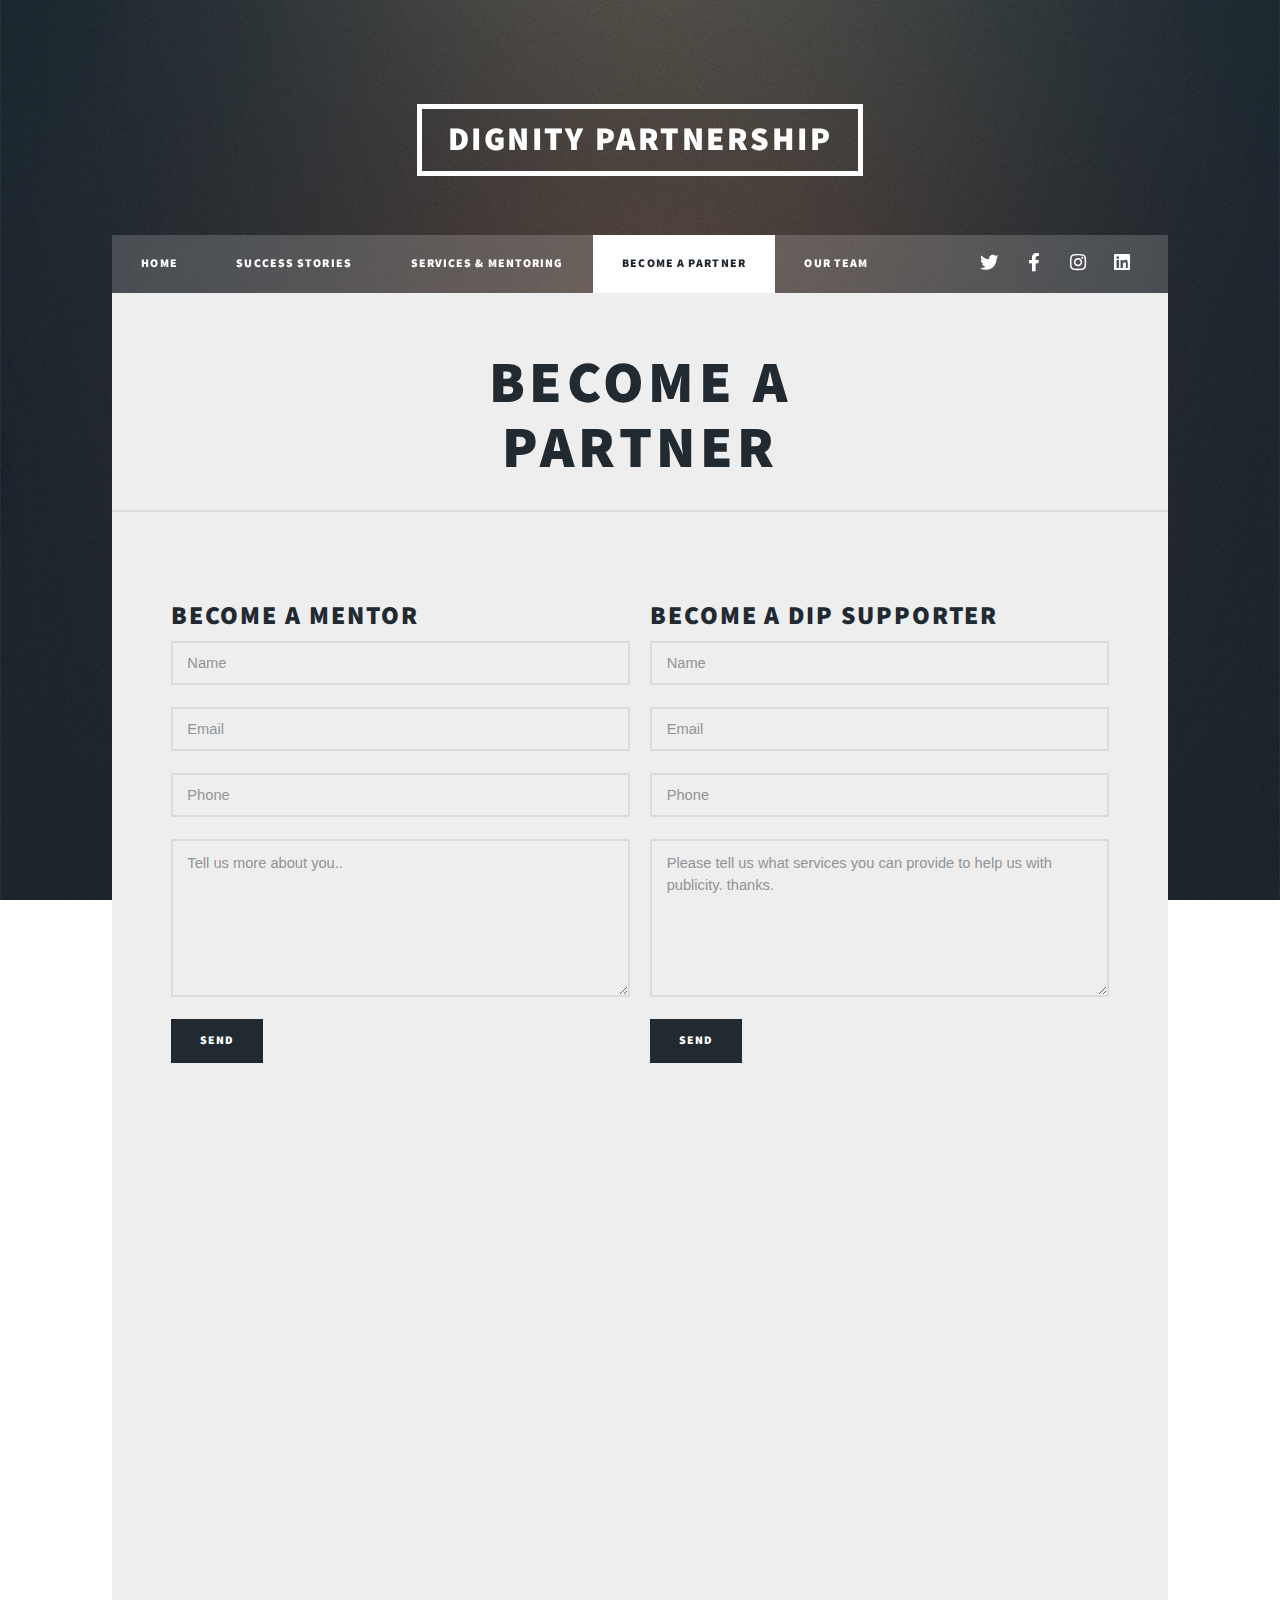
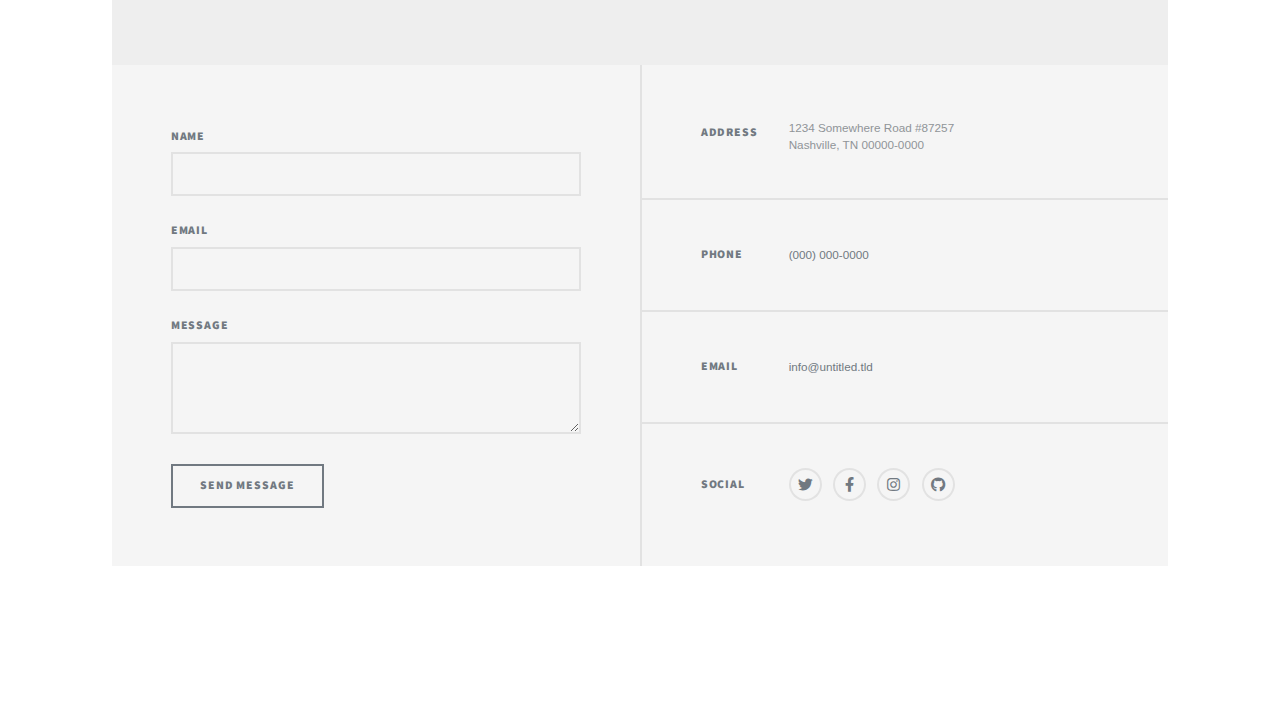
==== become_a_partner.html @ 6bd65fdd "deploying Dignity Partnership Website Demo" ====
<!DOCTYPE HTML>
<!--
	Massively by HTML5 UP
	html5up.net | @ajlkn
	Free for personal and commercial use under the CCA 3.0 license (html5up.net/license)
-->
<html>
	<head>
		<title>Become A Partner - Dignity Partnership</title>
		<meta charset="utf-8" />
		<meta name="viewport" content="width=device-width, initial-scale=1, user-scalable=no" />
		<link rel="stylesheet" href="assets/css/main.css" />
		<link rel="stylesheet" href="assets/css/aos.css" />
		<link rel="stylesheet" href="assets/css/magnific-popup.css" />
		<link rel="stylesheet" href="assets/css/bootstrap/bootstrap-grid.css" />
		<link rel="stylesheet" href="assets/css/bootstrap/bootstrap-reboot.css" />
		<noscript><link rel="stylesheet" href="assets/css/noscript.css" /></noscript>
	</head>
	<body class="is-preload">

		<!-- Wrapper -->
			<div id="wrapper">

				<!-- Header -->
					<header id="header">
						<a href="index.html" class="logo">Dignity Partnership</a>
					</header>

				<!-- Nav -->
				<nav id="nav">
					<ul class="links">
						<li><a href="index.html">Home</a></li>
						<li><a href="success_stories.html">Success Stories</a></li>
						<li><a href="services_mentoring.html">Services & Mentoring</a></li>
						<li class="active"><a href="become_a_partner.html">Become a Partner</a></li>
						<li><a href="our_team.html">Our Team</a></li>
					</ul>
					<ul class="icons">
						<li><a href="https://twitter.com/dignitypartner1/" target="_blank" class="icon brands fa-twitter"><span class="label">Twitter</span></a></li>
						<li><a href="https://www.facebook.com/dignitypartnership/" target="_blank" class="icon brands fa-facebook-f"><span class="label">Facebook</span></a></li>
						<li><a href="#" target="_blank" class="icon brands fa-instagram"><span class="label">Instagram</span></a></li>
						<li><a href="https://www.linkedin.com/company/28799778/admin/" target="_blank" class="icon brands fa-linkedin"><span class="label">LinkedIn</span></a></li>
					</ul>
				</nav>

				<!-- Main -->
					<div id="main">

						<header class="major">
							<h1>Become A<br />
							Partner</h1>
						</header>

						<!-- Post -->
							<section class="post">
								<div class="row aos-init aos-animate" data-aos="fade-up" data-aos-easing="ease" data-aos-delay="800">
									<div data-aos="fade-left" class="col-md-12 col-lg-6">
									<h2>Become a Mentor</h2>
										<form method="post" action="#">
											<div class="row gtr-uniform">
												<div class="col-12">
													<input type="text" name="demo-name" id="demo-name" value="" placeholder="Name" />
												</div>
												<div class="col-12">
													<input type="email" name="demo-email" id="demo-email" value="" placeholder="Email" />
												</div>

												<div class="col-12">
													<input type="text" name="demo-phone" id="demo-phone" value="" placeholder="Phone" />
												</div>
												
												<!-- Break -->
												<div class="col-12">
													<textarea name="demo-message" id="demo-message" placeholder="Tell us more about you.." rows="6"></textarea>
												</div>
												<!-- Break -->
												<div class="col-12">
													<input type="submit" value="Send" class="primary" />
												</div>
											</div>
										</form>
									</div>
									
									<div  data-aos="fade-right"class="col-md-12 col-lg-6">
									<h2>Become a DiP Supporter</h2>
										<form method="post" action="#">
											<div class="row gtr-uniform">
												<div class="col-12">
													<input type="text" name="demo-name" id="demo-name" value="" placeholder="Name" />
												</div>
												<div class="col-12">
													<input type="email" name="demo-email" id="demo-email" value="" placeholder="Email" />
												</div>

												<div class="col-12">
													<input type="text" name="demo-phone" id="demo-phone" value="" placeholder="Phone" />
												</div>
												
												<!-- Break -->
												<div class="col-12">
													<textarea name="demo-message" id="demo-message" placeholder="Please tell us what services you can provide to help us with publicity. thanks." rows="6"></textarea>
												</div>
												<!-- Break -->
												<div class="col-12">
													<input type="submit" value="Send" class="primary" />
												</div>
											</div>
										</form>
									</div>

								</div>
								<br />
							<div data-aos="fade-up">
									<h2>Become a Dip Promoter</h2>
									<div class="col-md-12 col-lg-6">
										<form method="post" action="#">
											<div class="row gtr-uniform">
												<div class="col-12">
													<input type="text" name="demo-name" id="demo-name" value="" placeholder="Name" />
												</div>
												<div class="col-12">
													<input type="email" name="demo-email" id="demo-email" value="" placeholder="Email" />
												</div>

												<div class="col-12">
													<input type="text" name="demo-phone" id="demo-phone" value="" placeholder="Phone" />
												</div>
												
												<!-- Break -->
												<div class="col-12">
													<textarea name="demo-message" id="demo-message" placeholder="How can you help us organise workshops in your location?" rows="6"></textarea>
												</div>
												<!-- Break -->
												<div class="col-12">
													<input type="submit" value="Send" class="primary" />
												</div>
											</div>
										</form>
									</div>
							</div>

							</section>

					</div>

				<!-- Footer -->
					<footer id="footer">
						<section>
							<form method="post" action="#">
								<div class="fields">
									<div class="field">
										<label for="name">Name</label>
										<input type="text" name="name" id="name" />
									</div>
									<div class="field">
										<label for="email">Email</label>
										<input type="text" name="email" id="email" />
									</div>
									<div class="field">
										<label for="message">Message</label>
										<textarea name="message" id="message" rows="3"></textarea>
									</div>
								</div>
								<ul class="actions">
									<li><input type="submit" value="Send Message" /></li>
								</ul>
							</form>
						</section>
						<section class="split contact">
							<section class="alt">
								<h3>Address</h3>
								<p>1234 Somewhere Road #87257<br />
								Nashville, TN 00000-0000</p>
							</section>
							<section>
								<h3>Phone</h3>
								<p><a href="#">(000) 000-0000</a></p>
							</section>
							<section>
								<h3>Email</h3>
								<p><a href="#">info@untitled.tld</a></p>
							</section>
							<section>
								<h3>Social</h3>
								<ul class="icons alt">
									<li><a href="#" class="icon brands alt fa-twitter"><span class="label">Twitter</span></a></li>
									<li><a href="#" class="icon brands alt fa-facebook-f"><span class="label">Facebook</span></a></li>
									<li><a href="#" class="icon brands alt fa-instagram"><span class="label">Instagram</span></a></li>
									<li><a href="#" class="icon brands alt fa-github"><span class="label">GitHub</span></a></li>
								</ul>
							</section>
						</section>
					</footer>

				<!-- Copyright -->
					<div id="copyright">
						<ul><li>&copy; Untitled</li><li>Design: <a href="https://html5up.net">HTML5 UP</a></li></ul>
					</div>

			</div>

		<!-- Scripts -->
			<script src="assets/js/aos.js"></script>
			<script src="assets/js/jquery.min.js"></script>
			<script src="assets/js/jquery.scrollex.min.js"></script>
			<script src="assets/js/jquery.scrolly.min.js"></script>
			<script src="assets/js/bootstrap.min.js"></script>
			<script src="assets/js/browser.min.js"></script>
			<script src="assets/js/breakpoints.min.js"></script>
			<script src="assets/js/jquery.magnific-popup.min.js"></script>
			<script src="assets/js/util.js"></script>
			<script src="assets/js/main.js"></script>

	</body>
</html>
---- assets/css/main.css ----
@import url(fontawesome-all.min.css);
@import url("https://fonts.googleapis.com/css?family=Merriweather:300,700,300italic,700italic|Source+Sans+Pro:900");

/*
	Massively by HTML5 UP
	html5up.net | @ajlkn
	Free for personal and commercial use under the CCA 3.0 license (html5up.net/license)
*/

html, body, div, span, applet, object,
iframe, h1, h2, h3, h4, h5, h6, p, blockquote,
pre, a, abbr, acronym, address, big, cite,
code, del, dfn, em, img, ins, kbd, q, s, samp,
small, strike, strong, sub, sup, tt, var, b,
u, i, center, dl, dt, dd, ol, ul, li, fieldset,
form, label, legend, table, caption, tbody,
tfoot, thead, tr, th, td, article, aside,
canvas, details, embed, figure, figcaption,
footer, header, hgroup, menu, nav, output, ruby,
section, summary, time, mark, audio, video {
	margin: 0;
	padding: 0;
	border: 0;
	font-size: 100%;
	font: inherit;
	vertical-align: baseline;}

article, aside, details, figcaption, figure,
footer, header, hgroup, menu, nav, section {
	display: block;}

body {
	line-height: 1;
}

ol, ul {
	list-style: none;
}

blockquote, q {
	quotes: none;
}

	blockquote:before, blockquote:after, q:before, q:after {
		content: '';
		content: none;
	}

table {
	border-collapse: collapse;
	border-spacing: 0;
}

body {
	-webkit-text-size-adjust: none;
}

mark {
	background-color: transparent;
	color: inherit;
}

input::-moz-focus-inner {
	border: 0;
	padding: 0;
}

input, select, textarea {
	-moz-appearance: none;
	-webkit-appearance: none;
	-ms-appearance: none;
	appearance: none;
}

/* Basic */

	@-ms-viewport {
		width: device-width;
	}

	body {
		-ms-overflow-style: scrollbar;
	}

	@media screen and (max-width: 480px) {

		html, body {
			min-width: 320px;
		}

	}

	html {
		box-sizing: border-box;
	}

	*, *:before, *:after {
		box-sizing: inherit;
	}

	body {
		background-color: #1e252d;
	}

		body.is-preload *, body.is-preload *:before, body.is-preload *:after {
			-moz-animation: none !important;
			-webkit-animation: none !important;
			-ms-animation: none !important;
			animation: none !important;
			-moz-transition: none !important;
			-webkit-transition: none !important;
			-ms-transition: none !important;
			transition: none !important;
		}

	/* Custom */

	.rounded_border {
		width: fit-content;
		height: fit-content;
		display: inline-block;
  		border-radius: 200px;
		box-shadow: -2px -2px 0px #f7f4f4, 0px 5px 5px #e2dbdb;
		margin-left: 0.2em;
		margin-bottom: 0.3em;
	}
	a.fab.fa-facebook-f {
		padding: 0.4em 0.6em;
	}

	a.fab.fa-twitter {
		padding: 0.6em 0.6em;
	}

	a.fab.fa-linkedin, a.fas.fa-angle-double-right {
		font-size: 5.4rem;
		padding: 0.5em 0.6em;
	}

	a.fab:hover, a.fas:hover{
		box-shadow: 0px 0px 5px #18bfef;
	}

	.custom_icons{
		width: 100%;
		display: -moz-flex;
		display: -webkit-flex;
		display: -ms-flex;
		display: flex;
		-moz-flex-wrap: wrap;
		-webkit-flex-wrap: wrap;
		-ms-flex-wrap: wrap;
		flex-wrap: wrap;
		-moz-flex-justify-content: space-between;
		-webkit-flex-justify-content: space-between;
		-ms-flex-justify-content: space-between;
		justify-content: space-between;
	}

	.more-stories {
		display: -moz-flex !important;
		display: -webkit-flex !important;
		display: -ms-flex !important;
		display: flex !important;
		-moz-flex-direction: column !important;
		-webkit-flex-direction: column !important;
		-ms-flex-direction: column !important;
		flex-direction: column !important;
		-moz-flex-justify-content: center !important;
		-webkit-flex-justify-content: center !important;
		-ms-flex-justify-content: center !important;
		justify-content: center !important;
	}

	.tooltip {
		position: relative;
		display: inline-block;
	}
	
	.tooltip .tooltiptext {
		visibility: hidden;
		width: fit-content;
		background-color: #18bfef;
		color: #fff;
		text-align: center;
		padding: 10px;
		position: absolute;
		z-index: 1;
		top: 100%;
		left: 30%;
	}
	
	.tooltip .tooltiptext::after {
		content: "";
		position: absolute;
		bottom: 100%;
		left: 50%;
		margin-left: -5px;
	}
	
	.tooltip:hover .tooltiptext {
		visibility: visible;
	}

	@media screen and (max-width: 780px) {


		.more-stories{
			margin-bottom: 4em;
		}

	}

	.debugBorder_red{
		border: solid 1px red !important;
	}

	.debugBorder_blue{
		border: solid 1px blue !important;
	}

/* Type */

	html {
		font-size: 16pt;
	}

		@media screen and (max-width: 1680px) {

			html {
				font-size: 12pt;
			}

		}

		@media screen and (max-width: 1280px) {

			html {
				font-size: 11pt;
			}

		}

		@media screen and (max-width: 360px) {

			html {
				font-size: 10pt;
			}

		}

	body {
		color: #212931;
	}

	body, input, select, textarea {
		font-family: "Merriweather", Georgia, serif;
		font-weight: 300;
		font-size: 1rem;
		line-height: 2.375;
	}

	a {
		-moz-transition: color 0.2s ease-in-out, background-color 0.2s ease-in-out, border-color 0.2s ease-in-out, box-shadow 0.2s ease-in-out;
		-webkit-transition: color 0.2s ease-in-out, background-color 0.2s ease-in-out, border-color 0.2s ease-in-out, box-shadow 0.2s ease-in-out;
		-ms-transition: color 0.2s ease-in-out, background-color 0.2s ease-in-out, border-color 0.2s ease-in-out, box-shadow 0.2s ease-in-out;
		transition: color 0.2s ease-in-out, background-color 0.2s ease-in-out, border-color 0.2s ease-in-out, box-shadow 0.2s ease-in-out;
		text-decoration: none;
	}

		a:hover {
			border-bottom-color: transparent;
		}

	strong, b {
		font-weight: 600;
	}

	em, i {
		font-style: italic;
	}

	p {
		text-align: justify;
		margin: 0 0 2rem 0;
	}

	h1, h2, h3, h4, h5, h6 {
		font-family: "Source Sans Pro", Helvetica, sans-serif;
		font-weight: 900;
		line-height: 1.5;
		letter-spacing: 0.075em;
		text-transform: uppercase;
		margin: 0 0 1rem 0;
	}

		h1 a, h2 a, h3 a, h4 a, h5 a, h6 a {
			border-bottom: 0;
			color: inherit;
			text-decoration: none;
		}

	h1 {
		font-size: 4rem;
		line-height: 1.1;
		margin: 0 0 2rem 0;
	}

	h2 {
		font-size: 1.75rem;
		line-height: 1.3;
		margin: 0 0 1.5rem 0;
	}

	h3 {
		font-size: 1.25rem;
		margin: 0 0 1.5rem 0;
	}

	h4 {
		font-size: 1rem;
	}

	h5 {
		font-size: 0.9rem;
	}

	h6 {
		font-size: 0.8rem;
	}

	sub {
		font-size: 0.8rem;
		position: relative;
		top: 0.5rem;
	}

	sup {
		font-size: 0.8rem;
		position: relative;
		top: -0.5rem;
	}

	blockquote {
		border-left: solid 4px;
		font-style: italic;
		margin: 0 0 2rem 0;
		padding: 0.5rem 0 0.5rem 2rem;
	}

	code {
		border: solid 2px;
		font-family: "Courier New", monospace;
		font-size: 0.9rem;
		margin: 0 0.25rem;
		padding: 0.25rem 0.65rem;
	}

	pre {
		-webkit-overflow-scrolling: touch;
		font-family: "Courier New", monospace;
		font-size: 0.9rem;
		margin: 0 0 2rem 0;
	}

		pre code {
			display: block;
			line-height: 1.75;
			padding: 1rem 1.5rem;
			overflow-x: auto;
		}

	hr {
		border: 0;
		border-bottom: solid 2px;
		margin: 3rem 0;
	}

		hr.major {
			margin: 5rem 0;
		}

	.align-left {
		text-align: left;
	}

	.align-center {
		text-align: center;
	}

	.align-right {
		text-align: right;
	}

	input, select, textarea {
		color: #212931;
	}

	a {
		color: #212931;
		border-bottom-color: rgba(33, 41, 49, 0.5);
	}

		a:hover {
			border-bottom-color: transparent;
			color: #18bfef !important;
		}

	strong, b {
		color: #212931;
	}

	h1, h2, h3, h4, h5, h6 {
		color: #212931;
	}

	blockquote {
		border-left-color: #dddada;
	}

	code {
		background: rgba(220, 220, 220, 0.25);
		border-color: #dddada;
	}

	hr {
		border-bottom-color: #dddada;
	}

/* Row */

	.row {
		display: flex;
		flex-wrap: wrap;
		box-sizing: border-box;
		align-items: stretch;
	}

		.row > * {
			box-sizing: border-box;
		}

		.row.gtr-uniform > * > :last-child {
			margin-bottom: 0;
		}

		.row.aln-left {
			justify-content: flex-start;
		}

		.row.aln-center {
			justify-content: center;
		}

		.row.aln-right {
			justify-content: flex-end;
		}

		.row.aln-top {
			align-items: flex-start;
		}

		.row.aln-middle {
			align-items: center;
		}

		.row.aln-bottom {
			align-items: flex-end;
		}

		.row > .imp {
			order: -1;
		}

		.row > .col-1 {
			width: 8.33333%;
		}

		.row > .off-1 {
			margin-left: 8.33333%;
		}

		.row > .col-2 {
			width: 16.66667%;
		}

		.row > .off-2 {
			margin-left: 16.66667%;
		}

		.row > .col-3 {
			width: 25%;
		}

		.row > .off-3 {
			margin-left: 25%;
		}

		.row > .col-4 {
			width: 33.33333%;
		}

		.row > .off-4 {
			margin-left: 33.33333%;
		}

		.row > .col-5 {
			width: 41.66667%;
		}

		.row > .off-5 {
			margin-left: 41.66667%;
		}

		.row > .col-6 {
			width: 50%;
		}

		.row > .off-6 {
			margin-left: 50%;
		}

		.row > .col-7 {
			width: 58.33333%;
		}

		.row > .off-7 {
			margin-left: 58.33333%;
		}

		.row > .col-8 {
			width: 66.66667%;
		}

		.row > .off-8 {
			margin-left: 66.66667%;
		}

		.row > .col-9 {
			width: 75%;
		}

		.row > .off-9 {
			margin-left: 75%;
		}

		.row > .col-10 {
			width: 83.33333%;
		}

		.row > .off-10 {
			margin-left: 83.33333%;
		}

		.row > .col-11 {
			width: 91.66667%;
		}

		.row > .off-11 {
			margin-left: 91.66667%;
		}

		.row > .col-12 {
			width: 100%;
		}

		.row > .off-12 {
			margin-left: 100%;
		}

		.row.gtr-0 {
			margin-top: 0;
			margin-left: 0rem;
		}

			.row.gtr-0 > * {
				padding: 0 0 0 0rem;
			}

			.row.gtr-0.gtr-uniform {
				margin-top: 0rem;
			}

				.row.gtr-0.gtr-uniform > * {
					padding-top: 0rem;
				}

		.row.gtr-25 {
			margin-top: 0;
			margin-left: -0.375rem;
		}

			.row.gtr-25 > * {
				padding: 0 0 0 0.375rem;
			}

			.row.gtr-25.gtr-uniform {
				margin-top: -0.375rem;
			}

				.row.gtr-25.gtr-uniform > * {
					padding-top: 0.375rem;
				}

		.row.gtr-50 {
			margin-top: 0;
			margin-left: -0.75rem;
		}

			.row.gtr-50 > * {
				padding: 0 0 0 0.75rem;
			}

			.row.gtr-50.gtr-uniform {
				margin-top: -0.75rem;
			}

				.row.gtr-50.gtr-uniform > * {
					padding-top: 0.75rem;
				}

		.row {
			margin-top: 0;
			margin-left: -1.5rem;
		}

			.row > * {
				padding: 0 0 0 1.5rem;
			}

			.row.gtr-uniform {
				margin-top: -1.5rem;
			}

				.row.gtr-uniform > * {
					padding-top: 1.5rem;
				}

		.row.gtr-150 {
			margin-top: 0;
			margin-left: -2.25rem;
		}

			.row.gtr-150 > * {
				padding: 0 0 0 2.25rem;
			}

			.row.gtr-150.gtr-uniform {
				margin-top: -2.25rem;
			}

				.row.gtr-150.gtr-uniform > * {
					padding-top: 2.25rem;
				}

		.row.gtr-200 {
			margin-top: 0;
			margin-left: -3rem;
		}

			.row.gtr-200 > * {
				padding: 0 0 0 3rem;
			}

			.row.gtr-200.gtr-uniform {
				margin-top: -3rem;
			}

				.row.gtr-200.gtr-uniform > * {
					padding-top: 3rem;
				}

		@media screen and (max-width: 1680px) {

			.row {
				display: flex;
				flex-wrap: wrap;
				box-sizing: border-box;
				align-items: stretch;
			}

				.row > * {
					box-sizing: border-box;
				}

				.row.gtr-uniform > * > :last-child {
					margin-bottom: 0;
				}

				.row.aln-left {
					justify-content: flex-start;
				}

				.row.aln-center {
					justify-content: center;
				}

				.row.aln-right {
					justify-content: flex-end;
				}

				.row.aln-top {
					align-items: flex-start;
				}

				.row.aln-middle {
					align-items: center;
				}

				.row.aln-bottom {
					align-items: flex-end;
				}

				.row > .imp-xlarge {
					order: -1;
				}

				.row > .col-1-xlarge {
					width: 8.33333%;
				}

				.row > .off-1-xlarge {
					margin-left: 8.33333%;
				}

				.row > .col-2-xlarge {
					width: 16.66667%;
				}

				.row > .off-2-xlarge {
					margin-left: 16.66667%;
				}

				.row > .col-3-xlarge {
					width: 25%;
				}

				.row > .off-3-xlarge {
					margin-left: 25%;
				}

				.row > .col-4-xlarge {
					width: 33.33333%;
				}

				.row > .off-4-xlarge {
					margin-left: 33.33333%;
				}

				.row > .col-5-xlarge {
					width: 41.66667%;
				}

				.row > .off-5-xlarge {
					margin-left: 41.66667%;
				}

				.row > .col-6-xlarge {
					width: 50%;
				}

				.row > .off-6-xlarge {
					margin-left: 50%;
				}

				.row > .col-7-xlarge {
					width: 58.33333%;
				}

				.row > .off-7-xlarge {
					margin-left: 58.33333%;
				}

				.row > .col-8-xlarge {
					width: 66.66667%;
				}

				.row > .off-8-xlarge {
					margin-left: 66.66667%;
				}

				.row > .col-9-xlarge {
					width: 75%;
				}

				.row > .off-9-xlarge {
					margin-left: 75%;
				}

				.row > .col-10-xlarge {
					width: 83.33333%;
				}

				.row > .off-10-xlarge {
					margin-left: 83.33333%;
				}

				.row > .col-11-xlarge {
					width: 91.66667%;
				}

				.row > .off-11-xlarge {
					margin-left: 91.66667%;
				}

				.row > .col-12-xlarge {
					width: 100%;
				}

				.row > .off-12-xlarge {
					margin-left: 100%;
				}

				.row.gtr-0 {
					margin-top: 0;
					margin-left: 0rem;
				}

					.row.gtr-0 > * {
						padding: 0 0 0 0rem;
					}

					.row.gtr-0.gtr-uniform {
						margin-top: 0rem;
					}

						.row.gtr-0.gtr-uniform > * {
							padding-top: 0rem;
						}

				.row.gtr-25 {
					margin-top: 0;
					margin-left: -0.375rem;
				}

					.row.gtr-25 > * {
						padding: 0 0 0 0.375rem;
					}

					.row.gtr-25.gtr-uniform {
						margin-top: -0.375rem;
					}

						.row.gtr-25.gtr-uniform > * {
							padding-top: 0.375rem;
						}

				.row.gtr-50 {
					margin-top: 0;
					margin-left: -0.75rem;
				}

					.row.gtr-50 > * {
						padding: 0 0 0 0.75rem;
					}

					.row.gtr-50.gtr-uniform {
						margin-top: -0.75rem;
					}

						.row.gtr-50.gtr-uniform > * {
							padding-top: 0.75rem;
						}

				.row {
					margin-top: 0;
					margin-left: -1.5rem;
				}

					.row > * {
						padding: 0 0 0 1.5rem;
					}

					.row.gtr-uniform {
						margin-top: -1.5rem;
					}

						.row.gtr-uniform > * {
							padding-top: 1.5rem;
						}

				.row.gtr-150 {
					margin-top: 0;
					margin-left: -2.25rem;
				}

					.row.gtr-150 > * {
						padding: 0 0 0 2.25rem;
					}

					.row.gtr-150.gtr-uniform {
						margin-top: -2.25rem;
					}

						.row.gtr-150.gtr-uniform > * {
							padding-top: 2.25rem;
						}

				.row.gtr-200 {
					margin-top: 0;
					margin-left: -3rem;
				}

					.row.gtr-200 > * {
						padding: 0 0 0 3rem;
					}

					.row.gtr-200.gtr-uniform {
						margin-top: -3rem;
					}

						.row.gtr-200.gtr-uniform > * {
							padding-top: 3rem;
						}

		}

		@media screen and (max-width: 1280px) {

			.row {
				display: flex;
				flex-wrap: wrap;
				box-sizing: border-box;
				align-items: stretch;
			}

				.row > * {
					box-sizing: border-box;
				}

				.row.gtr-uniform > * > :last-child {
					margin-bottom: 0;
				}

				.row.aln-left {
					justify-content: flex-start;
				}

				.row.aln-center {
					justify-content: center;
				}

				.row.aln-right {
					justify-content: flex-end;
				}

				.row.aln-top {
					align-items: flex-start;
				}

				.row.aln-middle {
					align-items: center;
				}

				.row.aln-bottom {
					align-items: flex-end;
				}

				.row > .imp-large {
					order: -1;
				}

				.row > .col-1-large {
					width: 8.33333%;
				}

				.row > .off-1-large {
					margin-left: 8.33333%;
				}

				.row > .col-2-large {
					width: 16.66667%;
				}

				.row > .off-2-large {
					margin-left: 16.66667%;
				}

				.row > .col-3-large {
					width: 25%;
				}

				.row > .off-3-large {
					margin-left: 25%;
				}

				.row > .col-4-large {
					width: 33.33333%;
				}

				.row > .off-4-large {
					margin-left: 33.33333%;
				}

				.row > .col-5-large {
					width: 41.66667%;
				}

				.row > .off-5-large {
					margin-left: 41.66667%;
				}

				.row > .col-6-large {
					width: 50%;
				}

				.row > .off-6-large {
					margin-left: 50%;
				}

				.row > .col-7-large {
					width: 58.33333%;
				}

				.row > .off-7-large {
					margin-left: 58.33333%;
				}

				.row > .col-8-large {
					width: 66.66667%;
				}

				.row > .off-8-large {
					margin-left: 66.66667%;
				}

				.row > .col-9-large {
					width: 75%;
				}

				.row > .off-9-large {
					margin-left: 75%;
				}

				.row > .col-10-large {
					width: 83.33333%;
				}

				.row > .off-10-large {
					margin-left: 83.33333%;
				}

				.row > .col-11-large {
					width: 91.66667%;
				}

				.row > .off-11-large {
					margin-left: 91.66667%;
				}

				.row > .col-12-large {
					width: 100%;
				}

				.row > .off-12-large {
					margin-left: 100%;
				}

				.row.gtr-0 {
					margin-top: 0;
					margin-left: 0rem;
				}

					.row.gtr-0 > * {
						padding: 0 0 0 0rem;
					}

					.row.gtr-0.gtr-uniform {
						margin-top: 0rem;
					}

						.row.gtr-0.gtr-uniform > * {
							padding-top: 0rem;
						}

				.row.gtr-25 {
					margin-top: 0;
					margin-left: -0.375rem;
				}

					.row.gtr-25 > * {
						padding: 0 0 0 0.375rem;
					}

					.row.gtr-25.gtr-uniform {
						margin-top: -0.375rem;
					}

						.row.gtr-25.gtr-uniform > * {
							padding-top: 0.375rem;
						}

				.row.gtr-50 {
					margin-top: 0;
					margin-left: -0.75rem;
				}

					.row.gtr-50 > * {
						padding: 0 0 0 0.75rem;
					}

					.row.gtr-50.gtr-uniform {
						margin-top: -0.75rem;
					}

						.row.gtr-50.gtr-uniform > * {
							padding-top: 0.75rem;
						}

				.row {
					margin-top: 0;
					margin-left: -1.5rem;
				}

					.row > * {
						padding: 0 0 0 1.5rem;
					}

					.row.gtr-uniform {
						margin-top: -1.5rem;
					}

						.row.gtr-uniform > * {
							padding-top: 1.5rem;
						}

				.row.gtr-150 {
					margin-top: 0;
					margin-left: -2.25rem;
				}

					.row.gtr-150 > * {
						padding: 0 0 0 2.25rem;
					}

					.row.gtr-150.gtr-uniform {
						margin-top: -2.25rem;
					}

						.row.gtr-150.gtr-uniform > * {
							padding-top: 2.25rem;
						}

				.row.gtr-200 {
					margin-top: 0;
					margin-left: -3rem;
				}

					.row.gtr-200 > * {
						padding: 0 0 0 3rem;
					}

					.row.gtr-200.gtr-uniform {
						margin-top: -3rem;
					}

						.row.gtr-200.gtr-uniform > * {
							padding-top: 3rem;
						}

		}

		@media screen and (max-width: 980px) {

			.row {
				display: flex;
				flex-wrap: wrap;
				box-sizing: border-box;
				align-items: stretch;
			}

				.row > * {
					box-sizing: border-box;
				}

				.row.gtr-uniform > * > :last-child {
					margin-bottom: 0;
				}

				.row.aln-left {
					justify-content: flex-start;
				}

				.row.aln-center {
					justify-content: center;
				}

				.row.aln-right {
					justify-content: flex-end;
				}

				.row.aln-top {
					align-items: flex-start;
				}

				.row.aln-middle {
					align-items: center;
				}

				.row.aln-bottom {
					align-items: flex-end;
				}

				.row > .imp-medium {
					order: -1;
				}

				.row > .col-1-medium {
					width: 8.33333%;
				}

				.row > .off-1-medium {
					margin-left: 8.33333%;
				}

				.row > .col-2-medium {
					width: 16.66667%;
				}

				.row > .off-2-medium {
					margin-left: 16.66667%;
				}

				.row > .col-3-medium {
					width: 25%;
				}

				.row > .off-3-medium {
					margin-left: 25%;
				}

				.row > .col-4-medium {
					width: 33.33333%;
				}

				.row > .off-4-medium {
					margin-left: 33.33333%;
				}

				.row > .col-5-medium {
					width: 41.66667%;
				}

				.row > .off-5-medium {
					margin-left: 41.66667%;
				}

				.row > .col-6-medium {
					width: 50%;
				}

				.row > .off-6-medium {
					margin-left: 50%;
				}

				.row > .col-7-medium {
					width: 58.33333%;
				}

				.row > .off-7-medium {
					margin-left: 58.33333%;
				}

				.row > .col-8-medium {
					width: 66.66667%;
				}

				.row > .off-8-medium {
					margin-left: 66.66667%;
				}

				.row > .col-9-medium {
					width: 75%;
				}

				.row > .off-9-medium {
					margin-left: 75%;
				}

				.row > .col-10-medium {
					width: 83.33333%;
				}

				.row > .off-10-medium {
					margin-left: 83.33333%;
				}

				.row > .col-11-medium {
					width: 91.66667%;
				}

				.row > .off-11-medium {
					margin-left: 91.66667%;
				}

				.row > .col-12-medium {
					width: 100%;
				}

				.row > .off-12-medium {
					margin-left: 100%;
				}

				.row.gtr-0 {
					margin-top: 0;
					margin-left: 0rem;
				}

					.row.gtr-0 > * {
						padding: 0 0 0 0rem;
					}

					.row.gtr-0.gtr-uniform {
						margin-top: 0rem;
					}

						.row.gtr-0.gtr-uniform > * {
							padding-top: 0rem;
						}

				.row.gtr-25 {
					margin-top: 0;
					margin-left: -0.375rem;
				}

					.row.gtr-25 > * {
						padding: 0 0 0 0.375rem;
					}

					.row.gtr-25.gtr-uniform {
						margin-top: -0.375rem;
					}

						.row.gtr-25.gtr-uniform > * {
							padding-top: 0.375rem;
						}

				.row.gtr-50 {
					margin-top: 0;
					margin-left: -0.75rem;
				}

					.row.gtr-50 > * {
						padding: 0 0 0 0.75rem;
					}

					.row.gtr-50.gtr-uniform {
						margin-top: -0.75rem;
					}

						.row.gtr-50.gtr-uniform > * {
							padding-top: 0.75rem;
						}

				.row {
					margin-top: 0;
					margin-left: -1.5rem;
				}

					.row > * {
						padding: 0 0 0 1.5rem;
					}

					.row.gtr-uniform {
						margin-top: -1.5rem;
					}

						.row.gtr-uniform > * {
							padding-top: 1.5rem;
						}

				.row.gtr-150 {
					margin-top: 0;
					margin-left: -2.25rem;
				}

					.row.gtr-150 > * {
						padding: 0 0 0 2.25rem;
					}

					.row.gtr-150.gtr-uniform {
						margin-top: -2.25rem;
					}

						.row.gtr-150.gtr-uniform > * {
							padding-top: 2.25rem;
						}

				.row.gtr-200 {
					margin-top: 0;
					margin-left: -3rem;
				}

					.row.gtr-200 > * {
						padding: 0 0 0 3rem;
					}

					.row.gtr-200.gtr-uniform {
						margin-top: -3rem;
					}

						.row.gtr-200.gtr-uniform > * {
							padding-top: 3rem;
						}

		}

		@media screen and (max-width: 736px) {

			.row {
				display: flex;
				flex-wrap: wrap;
				box-sizing: border-box;
				align-items: stretch;
			}

				.row > * {
					box-sizing: border-box;
				}

				.row.gtr-uniform > * > :last-child {
					margin-bottom: 0;
				}

				.row.aln-left {
					justify-content: flex-start;
				}

				.row.aln-center {
					justify-content: center;
				}

				.row.aln-right {
					justify-content: flex-end;
				}

				.row.aln-top {
					align-items: flex-start;
				}

				.row.aln-middle {
					align-items: center;
				}

				.row.aln-bottom {
					align-items: flex-end;
				}

				.row > .imp-small {
					order: -1;
				}

				.row > .col-1-small {
					width: 8.33333%;
				}

				.row > .off-1-small {
					margin-left: 8.33333%;
				}

				.row > .col-2-small {
					width: 16.66667%;
				}

				.row > .off-2-small {
					margin-left: 16.66667%;
				}

				.row > .col-3-small {
					width: 25%;
				}

				.row > .off-3-small {
					margin-left: 25%;
				}

				.row > .col-4-small {
					width: 33.33333%;
				}

				.row > .off-4-small {
					margin-left: 33.33333%;
				}

				.row > .col-5-small {
					width: 41.66667%;
				}

				.row > .off-5-small {
					margin-left: 41.66667%;
				}

				.row > .col-6-small {
					width: 50%;
				}

				.row > .off-6-small {
					margin-left: 50%;
				}

				.row > .col-7-small {
					width: 58.33333%;
				}

				.row > .off-7-small {
					margin-left: 58.33333%;
				}

				.row > .col-8-small {
					width: 66.66667%;
				}

				.row > .off-8-small {
					margin-left: 66.66667%;
				}

				.row > .col-9-small {
					width: 75%;
				}

				.row > .off-9-small {
					margin-left: 75%;
				}

				.row > .col-10-small {
					width: 83.33333%;
				}

				.row > .off-10-small {
					margin-left: 83.33333%;
				}

				.row > .col-11-small {
					width: 91.66667%;
				}

				.row > .off-11-small {
					margin-left: 91.66667%;
				}

				.row > .col-12-small {
					width: 100%;
				}

				.row > .off-12-small {
					margin-left: 100%;
				}

				.row.gtr-0 {
					margin-top: 0;
					margin-left: 0rem;
				}

					.row.gtr-0 > * {
						padding: 0 0 0 0rem;
					}

					.row.gtr-0.gtr-uniform {
						margin-top: 0rem;
					}

						.row.gtr-0.gtr-uniform > * {
							padding-top: 0rem;
						}

				.row.gtr-25 {
					margin-top: 0;
					margin-left: -0.375rem;
				}

					.row.gtr-25 > * {
						padding: 0 0 0 0.375rem;
					}

					.row.gtr-25.gtr-uniform {
						margin-top: -0.375rem;
					}

						.row.gtr-25.gtr-uniform > * {
							padding-top: 0.375rem;
						}

				.row.gtr-50 {
					margin-top: 0;
					margin-left: -0.75rem;
				}

					.row.gtr-50 > * {
						padding: 0 0 0 0.75rem;
					}

					.row.gtr-50.gtr-uniform {
						margin-top: -0.75rem;
					}

						.row.gtr-50.gtr-uniform > * {
							padding-top: 0.75rem;
						}

				.row {
					margin-top: 0;
					margin-left: -1.5rem;
				}

					.row > * {
						padding: 0 0 0 1.5rem;
					}

					.row.gtr-uniform {
						margin-top: -1.5rem;
					}

						.row.gtr-uniform > * {
							padding-top: 1.5rem;
						}

				.row.gtr-150 {
					margin-top: 0;
					margin-left: -2.25rem;
				}

					.row.gtr-150 > * {
						padding: 0 0 0 2.25rem;
					}

					.row.gtr-150.gtr-uniform {
						margin-top: -2.25rem;
					}

						.row.gtr-150.gtr-uniform > * {
							padding-top: 2.25rem;
						}

				.row.gtr-200 {
					margin-top: 0;
					margin-left: -3rem;
				}

					.row.gtr-200 > * {
						padding: 0 0 0 3rem;
					}

					.row.gtr-200.gtr-uniform {
						margin-top: -3rem;
					}

						.row.gtr-200.gtr-uniform > * {
							padding-top: 3rem;
						}

		}

		@media screen and (max-width: 480px) {

			.row {
				display: flex;
				flex-wrap: wrap;
				box-sizing: border-box;
				align-items: stretch;
			}

				.row > * {
					box-sizing: border-box;
				}

				.row.gtr-uniform > * > :last-child {
					margin-bottom: 0;
				}

				.row.aln-left {
					justify-content: flex-start;
				}

				.row.aln-center {
					justify-content: center;
				}

				.row.aln-right {
					justify-content: flex-end;
				}

				.row.aln-top {
					align-items: flex-start;
				}

				.row.aln-middle {
					align-items: center;
				}

				.row.aln-bottom {
					align-items: flex-end;
				}

				.row > .imp-xsmall {
					order: -1;
				}

				.row > .col-1-xsmall {
					width: 8.33333%;
				}

				.row > .off-1-xsmall {
					margin-left: 8.33333%;
				}

				.row > .col-2-xsmall {
					width: 16.66667%;
				}

				.row > .off-2-xsmall {
					margin-left: 16.66667%;
				}

				.row > .col-3-xsmall {
					width: 25%;
				}

				.row > .off-3-xsmall {
					margin-left: 25%;
				}

				.row > .col-4-xsmall {
					width: 33.33333%;
				}

				.row > .off-4-xsmall {
					margin-left: 33.33333%;
				}

				.row > .col-5-xsmall {
					width: 41.66667%;
				}

				.row > .off-5-xsmall {
					margin-left: 41.66667%;
				}

				.row > .col-6-xsmall {
					width: 50%;
				}

				.row > .off-6-xsmall {
					margin-left: 50%;
				}

				.row > .col-7-xsmall {
					width: 58.33333%;
				}

				.row > .off-7-xsmall {
					margin-left: 58.33333%;
				}

				.row > .col-8-xsmall {
					width: 66.66667%;
				}

				.row > .off-8-xsmall {
					margin-left: 66.66667%;
				}

				.row > .col-9-xsmall {
					width: 75%;
				}

				.row > .off-9-xsmall {
					margin-left: 75%;
				}

				.row > .col-10-xsmall {
					width: 83.33333%;
				}

				.row > .off-10-xsmall {
					margin-left: 83.33333%;
				}

				.row > .col-11-xsmall {
					width: 91.66667%;
				}

				.row > .off-11-xsmall {
					margin-left: 91.66667%;
				}

				.row > .col-12-xsmall {
					width: 100%;
				}

				.row > .off-12-xsmall {
					margin-left: 100%;
				}

				.row.gtr-0 {
					margin-top: 0;
					margin-left: 0rem;
				}

					.row.gtr-0 > * {
						padding: 0 0 0 0rem;
					}

					.row.gtr-0.gtr-uniform {
						margin-top: 0rem;
					}

						.row.gtr-0.gtr-uniform > * {
							padding-top: 0rem;
						}

				.row.gtr-25 {
					margin-top: 0;
					margin-left: -0.375rem;
				}

					.row.gtr-25 > * {
						padding: 0 0 0 0.375rem;
					}

					.row.gtr-25.gtr-uniform {
						margin-top: -0.375rem;
					}

						.row.gtr-25.gtr-uniform > * {
							padding-top: 0.375rem;
						}

				.row.gtr-50 {
					margin-top: 0;
					margin-left: -0.75rem;
				}

					.row.gtr-50 > * {
						padding: 0 0 0 0.75rem;
					}

					.row.gtr-50.gtr-uniform {
						margin-top: -0.75rem;
					}

						.row.gtr-50.gtr-uniform > * {
							padding-top: 0.75rem;
						}

				.row {
					margin-top: 0;
					margin-left: -1.5rem;
				}

					.row > * {
						padding: 0 0 0 1.5rem;
					}

					.row.gtr-uniform {
						margin-top: -1.5rem;
					}

						.row.gtr-uniform > * {
							padding-top: 1.5rem;
						}

				.row.gtr-150 {
					margin-top: 0;
					margin-left: -2.25rem;
				}

					.row.gtr-150 > * {
						padding: 0 0 0 2.25rem;
					}

					.row.gtr-150.gtr-uniform {
						margin-top: -2.25rem;
					}

						.row.gtr-150.gtr-uniform > * {
							padding-top: 2.25rem;
						}

				.row.gtr-200 {
					margin-top: 0;
					margin-left: -3rem;
				}

					.row.gtr-200 > * {
						padding: 0 0 0 3rem;
					}

					.row.gtr-200.gtr-uniform {
						margin-top: -3rem;
					}

						.row.gtr-200.gtr-uniform > * {
							padding-top: 3rem;
						}

		}

		@media screen and (max-width: 360px) {

			.row {
				display: flex;
				flex-wrap: wrap;
				box-sizing: border-box;
				align-items: stretch;
			}

				.row > * {
					box-sizing: border-box;
				}

				.row.gtr-uniform > * > :last-child {
					margin-bottom: 0;
				}

				.row.aln-left {
					justify-content: flex-start;
				}

				.row.aln-center {
					justify-content: center;
				}

				.row.aln-right {
					justify-content: flex-end;
				}

				.row.aln-top {
					align-items: flex-start;
				}

				.row.aln-middle {
					align-items: center;
				}

				.row.aln-bottom {
					align-items: flex-end;
				}

				.row > .imp-xxsmall {
					order: -1;
				}

				.row > .col-1-xxsmall {
					width: 8.33333%;
				}

				.row > .off-1-xxsmall {
					margin-left: 8.33333%;
				}

				.row > .col-2-xxsmall {
					width: 16.66667%;
				}

				.row > .off-2-xxsmall {
					margin-left: 16.66667%;
				}

				.row > .col-3-xxsmall {
					width: 25%;
				}

				.row > .off-3-xxsmall {
					margin-left: 25%;
				}

				.row > .col-4-xxsmall {
					width: 33.33333%;
				}

				.row > .off-4-xxsmall {
					margin-left: 33.33333%;
				}

				.row > .col-5-xxsmall {
					width: 41.66667%;
				}

				.row > .off-5-xxsmall {
					margin-left: 41.66667%;
				}

				.row > .col-6-xxsmall {
					width: 50%;
				}

				.row > .off-6-xxsmall {
					margin-left: 50%;
				}

				.row > .col-7-xxsmall {
					width: 58.33333%;
				}

				.row > .off-7-xxsmall {
					margin-left: 58.33333%;
				}

				.row > .col-8-xxsmall {
					width: 66.66667%;
				}

				.row > .off-8-xxsmall {
					margin-left: 66.66667%;
				}

				.row > .col-9-xxsmall {
					width: 75%;
				}

				.row > .off-9-xxsmall {
					margin-left: 75%;
				}

				.row > .col-10-xxsmall {
					width: 83.33333%;
				}

				.row > .off-10-xxsmall {
					margin-left: 83.33333%;
				}

				.row > .col-11-xxsmall {
					width: 91.66667%;
				}

				.row > .off-11-xxsmall {
					margin-left: 91.66667%;
				}

				.row > .col-12-xxsmall {
					width: 100%;
				}

				.row > .off-12-xxsmall {
					margin-left: 100%;
				}

				.row.gtr-0 {
					margin-top: 0;
					margin-left: 0rem;
				}

					.row.gtr-0 > * {
						padding: 0 0 0 0rem;
					}

					.row.gtr-0.gtr-uniform {
						margin-top: 0rem;
					}

						.row.gtr-0.gtr-uniform > * {
							padding-top: 0rem;
						}

				.row.gtr-25 {
					margin-top: 0;
					margin-left: -0.375rem;
				}

					.row.gtr-25 > * {
						padding: 0 0 0 0.375rem;
					}

					.row.gtr-25.gtr-uniform {
						margin-top: -0.375rem;
					}

						.row.gtr-25.gtr-uniform > * {
							padding-top: 0.375rem;
						}

				.row.gtr-50 {
					margin-top: 0;
					margin-left: -0.75rem;
				}

					.row.gtr-50 > * {
						padding: 0 0 0 0.75rem;
					}

					.row.gtr-50.gtr-uniform {
						margin-top: -0.75rem;
					}

						.row.gtr-50.gtr-uniform > * {
							padding-top: 0.75rem;
						}

				.row {
					margin-top: 0;
					margin-left: -1.5rem;
				}

					.row > * {
						padding: 0 0 0 1.5rem;
					}

					.row.gtr-uniform {
						margin-top: -1.5rem;
					}

						.row.gtr-uniform > * {
							padding-top: 1.5rem;
						}

				.row.gtr-150 {
					margin-top: 0;
					margin-left: -2.25rem;
				}

					.row.gtr-150 > * {
						padding: 0 0 0 2.25rem;
					}

					.row.gtr-150.gtr-uniform {
						margin-top: -2.25rem;
					}

						.row.gtr-150.gtr-uniform > * {
							padding-top: 2.25rem;
						}

				.row.gtr-200 {
					margin-top: 0;
					margin-left: -3rem;
				}

					.row.gtr-200 > * {
						padding: 0 0 0 3rem;
					}

					.row.gtr-200.gtr-uniform {
						margin-top: -3rem;
					}

						.row.gtr-200.gtr-uniform > * {
							padding-top: 3rem;
						}

		}

/* Box */

	.box {
		border: solid 2px;
		margin-bottom: 2rem;
		padding: 1.5rem;
	}

		.box > :last-child,
		.box > :last-child > :last-child,
		.box > :last-child > :last-child > :last-child {
			margin-bottom: 0;
		}

		.box.alt {
			border: 0;
			border-radius: 0;
			padding: 0;
		}

	.box {
		border-color: #dddada;
	}

/* Button */

	input[type="submit"],
	input[type="reset"],
	input[type="button"],
	button,
	.button {
		-moz-appearance: none;
		-webkit-appearance: none;
		-ms-appearance: none;
		appearance: none;
		-moz-transition: background-color 0.2s ease-in-out, box-shadow 0.2s ease-in-out, color 0.2s ease-in-out;
		-webkit-transition: background-color 0.2s ease-in-out, box-shadow 0.2s ease-in-out, color 0.2s ease-in-out;
		-ms-transition: background-color 0.2s ease-in-out, box-shadow 0.2s ease-in-out, color 0.2s ease-in-out;
		transition: background-color 0.2s ease-in-out, box-shadow 0.2s ease-in-out, color 0.2s ease-in-out;
		border: 0;
		border-radius: 0;
		cursor: pointer;
		display: inline-block;
		font-family: "Source Sans Pro", Helvetica, sans-serif;
		font-size: 0.8rem;
		font-weight: 900;
		letter-spacing: 0.075em;
		height: 3rem;
		line-height: 3rem;
		padding: 0 2rem;
		text-align: center;
		text-decoration: none;
		text-transform: uppercase;
		white-space: nowrap;
	}

		input[type="submit"].icon:before,
		input[type="reset"].icon:before,
		input[type="button"].icon:before,
		button.icon:before,
		.button.icon:before {
			margin-right: 0.5rem;
		}

		input[type="submit"].icon.solo,
		input[type="reset"].icon.solo,
		input[type="button"].icon.solo,
		button.icon.solo,
		.button.icon.solo {
			position: relative;
			width: 4rem;
			height: 4rem;
			line-height: 4rem;
			border-radius: 4rem;
			text-indent: 4rem;
			overflow: hidden;
			padding: 0;
			white-space: nowrap;
		}

			input[type="submit"].icon.solo:before,
			input[type="reset"].icon.solo:before,
			input[type="button"].icon.solo:before,
			button.icon.solo:before,
			.button.icon.solo:before {
				position: absolute;
				display: block;
				top: 0;
				left: 0;
				width: inherit;
				height: inherit;
				line-height: inherit;
				font-size: 1.25rem;
				margin-right: 0;
				text-align: center;
				text-indent: 0;
			}

		input[type="submit"].fit,
		input[type="reset"].fit,
		input[type="button"].fit,
		button.fit,
		.button.fit {
			width: 100%;
		}

		input[type="submit"].small,
		input[type="reset"].small,
		input[type="button"].small,
		button.small,
		.button.small {
			font-size: 0.7rem;
			height: 2.5rem;
			line-height: 2.5rem;
			padding: 0 1.5rem;
		}

		input[type="submit"].large,
		input[type="reset"].large,
		input[type="button"].large,
		button.large,
		.button.large {
			font-size: 0.9rem;
			height: 3.5rem;
			line-height: 3.5rem;
			padding: 0 2.75rem;
		}

		@media screen and (max-width: 980px) {

			input[type="submit"],
			input[type="reset"],
			input[type="button"],
			button,
			.button {
				font-size: 0.9rem;
				height: 3.25rem;
				line-height: 3.25rem;
			}

				input[type="submit"].large,
				input[type="reset"].large,
				input[type="button"].large,
				button.large,
				.button.large {
					font-size: 1rem;
					height: 3.75rem;
					line-height: 3.75rem;
				}

		}

		input[type="submit"].disabled, input[type="submit"]:disabled,
		input[type="reset"].disabled,
		input[type="reset"]:disabled,
		input[type="button"].disabled,
		input[type="button"]:disabled,
		button.disabled,
		button:disabled,
		.button.disabled,
		.button:disabled {
			pointer-events: none;
			opacity: 0.25;
		}

	input[type="submit"],
	input[type="reset"],
	input[type="button"],
	button,
	.button {
		background-color: transparent;
		box-shadow: inset 0 0 0 2px #212931;
		color: #212931 !important;
	}

		input[type="submit"]:hover,
		input[type="reset"]:hover,
		input[type="button"]:hover,
		button:hover,
		.button:hover {
			box-shadow: inset 0 0 0 2px #18bfef;
			color: #18bfef !important;
		}

		input[type="submit"].primary,
		input[type="reset"].primary,
		input[type="button"].primary,
		button.primary,
		.button.primary {
			background-color: #212931;
			box-shadow: none;
			color: #ffffff !important;
		}

			input[type="submit"].primary:hover,
			input[type="reset"].primary:hover,
			input[type="button"].primary:hover,
			button.primary:hover,
			.button.primary:hover {
				background-color: #18bfef;
			}

/* Form */

	form {
		margin: 0 0 2rem 0;
	}

		form > :last-child {
			margin-bottom: 0;
		}

		form > .fields {
			display: -moz-flex;
			display: -webkit-flex;
			display: -ms-flex;
			display: flex;
			-moz-flex-wrap: wrap;
			-webkit-flex-wrap: wrap;
			-ms-flex-wrap: wrap;
			flex-wrap: wrap;
			width: calc(100% + 3rem);
			margin: -1.5rem 0 2rem -1.5rem;
		}

			form > .fields > .field {
				-moz-flex-grow: 0;
				-webkit-flex-grow: 0;
				-ms-flex-grow: 0;
				flex-grow: 0;
				-moz-flex-shrink: 0;
				-webkit-flex-shrink: 0;
				-ms-flex-shrink: 0;
				flex-shrink: 0;
				padding: 1.5rem 0 0 1.5rem;
				width: calc(100% - 1.5rem);
			}

				form > .fields > .field.half {
					width: calc(50% - 0.75rem);
				}

				form > .fields > .field.third {
					width: calc(100%/3 - 0.5rem);
				}

				form > .fields > .field.quarter {
					width: calc(25% - 0.375rem);
				}

		@media screen and (max-width: 480px) {

			form > .fields {
				width: calc(100% + 3rem);
				margin: -1.5rem 0 2rem -1.5rem;
			}

				form > .fields > .field {
					padding: 1.5rem 0 0 1.5rem;
					width: calc(100% - 1.5rem);
				}

					form > .fields > .field.half {
						width: calc(100% - 1.5rem);
					}

					form > .fields > .field.third {
						width: calc(100% - 1.5rem);
					}

					form > .fields > .field.quarter {
						width: calc(100% - 1.5rem);
					}

		}

	label {
		display: block;
		font-family: "Source Sans Pro", Helvetica, sans-serif;
		font-weight: 900;
		line-height: 1.5;
		letter-spacing: 0.075em;
		font-size: 0.8rem;
		text-transform: uppercase;
		margin: 0 0 0.75rem 0;
	}

		@media screen and (max-width: 980px) {

			label {
				font-size: 0.9rem;
			}

		}

	input[type="text"],
	input[type="password"],
	input[type="email"],
	select,
	textarea {
		-moz-appearance: none;
		-webkit-appearance: none;
		-ms-appearance: none;
		appearance: none;
		background: transparent;
		border-radius: 0;
		border: solid 2px;
		color: inherit;
		display: block;
		outline: 0;
		padding: 0 1rem;
		text-decoration: none;
		width: 100%;
	}

		input[type="text"]:invalid,
		input[type="password"]:invalid,
		input[type="email"]:invalid,
		select:invalid,
		textarea:invalid {
			box-shadow: none;
		}

	select {
		background-size: 1.25rem;
		background-repeat: no-repeat;
		background-position: calc(100% - 1rem) center;
		height: 3rem;
		padding-right: 3rem;
		text-overflow: ellipsis;
	}

		select:focus::-ms-value {
			background-color: transparent;
		}

		select::-ms-expand {
			display: none;
		}

	input[type="text"],
	input[type="password"],
	input[type="email"],
	select {
		height: 3rem;
	}

	textarea {
		padding: 0.75rem 1rem;
	}

	input[type="checkbox"],
	input[type="radio"] {
		-moz-appearance: none;
		-webkit-appearance: none;
		-ms-appearance: none;
		appearance: none;
		display: block;
		float: left;
		margin-right: -2rem;
		opacity: 0;
		width: 1rem;
		z-index: -1;
	}

		input[type="checkbox"] + label,
		input[type="radio"] + label {
			text-decoration: none;
			cursor: pointer;
			display: inline-block;
			font-size: 1rem;
			letter-spacing: 0;
			font-family: "Merriweather", Georgia, serif;
			text-transform: none;
			font-weight: 300;
			padding-left: 2.8rem;
			padding-right: 1rem;
			position: relative;
		}

			input[type="checkbox"] + label:before,
			input[type="radio"] + label:before {
				-moz-osx-font-smoothing: grayscale;
				-webkit-font-smoothing: antialiased;
				display: inline-block;
				font-style: normal;
				font-variant: normal;
				text-rendering: auto;
				line-height: 1;
				text-transform: none !important;
				font-family: 'Font Awesome 5 Free';
				font-weight: 900;
			}

			input[type="checkbox"] + label:before,
			input[type="radio"] + label:before {
				border-radius: 0;
				border: solid 2px;
				content: '';
				display: inline-block;
				font-size: 0.8rem;
				height: 1.8rem;
				left: 0;
				line-height: 1.65rem;
				position: absolute;
				text-align: center;
				top: -0.125rem;
				width: 1.8rem;
			}

		input[type="checkbox"]:checked + label:before,
		input[type="radio"]:checked + label:before {
			content: '\f00c';
		}

	input[type="checkbox"] + label:before {
		border-radius: 0;
	}

	input[type="radio"] + label:before {
		border-radius: 100%;
	}

	::-webkit-input-placeholder {
		opacity: 1.0;
	}

	:-moz-placeholder {
		opacity: 1.0;
	}

	::-moz-placeholder {
		opacity: 1.0;
	}

	:-ms-input-placeholder {
		opacity: 1.0;
	}

	label {
		color: #212931;
	}

	input[type="text"],
	input[type="password"],
	input[type="email"],
	select,
	textarea {
		border-color: #dddada;
	}

		input[type="text"]:focus,
		input[type="password"]:focus,
		input[type="email"]:focus,
		select:focus,
		textarea:focus {
			border-color: #18bfef;
		}

	select {
		background-image: url("data:image/svg+xml;charset=utf8,%3Csvg xmlns='http://www.w3.org/2000/svg' width='40' height='40' preserveAspectRatio='none' viewBox='0 0 40 40'%3E%3Cpath d='M9.4,12.3l10.4,10.4l10.4-10.4c0.2-0.2,0.5-0.4,0.9-0.4c0.3,0,0.6,0.1,0.9,0.4l3.3,3.3c0.2,0.2,0.4,0.5,0.4,0.9 c0,0.4-0.1,0.6-0.4,0.9L20.7,31.9c-0.2,0.2-0.5,0.4-0.9,0.4c-0.3,0-0.6-0.1-0.9-0.4L4.3,17.3c-0.2-0.2-0.4-0.5-0.4-0.9 c0-0.4,0.1-0.6,0.4-0.9l3.3-3.3c0.2-0.2,0.5-0.4,0.9-0.4S9.1,12.1,9.4,12.3z' fill='%23dddada' /%3E%3C/svg%3E");
	}

		select option {
			background-color: #ffffff;
			color: #212931;
		}

	.select-wrapper:before {
		color: #dddada;
	}

	input[type="checkbox"] + label,
	input[type="radio"] + label {
		color: #212931;
	}

		input[type="checkbox"] + label:before,
		input[type="radio"] + label:before {
			border-color: #dddada;
		}

	input[type="checkbox"]:checked + label:before,
	input[type="radio"]:checked + label:before {
		background-color: #212931;
		border-color: #212931;
		color: #ffffff;
	}

	input[type="checkbox"]:focus + label:before,
	input[type="radio"]:focus + label:before {
		border-color: #18bfef;
	}

	::-webkit-input-placeholder {
		color: #909498 !important;
	}

	:-moz-placeholder {
		color: #909498 !important;
	}

	::-moz-placeholder {
		color: #909498 !important;
	}

	:-ms-input-placeholder {
		color: #909498 !important;
	}

	.formerize-placeholder {
		color: #909498 !important;
	}

/* Icon */

	.icon {
		text-decoration: none;
		border-bottom: none;
		position: relative;
	}

		.icon:before {
			-moz-osx-font-smoothing: grayscale;
			-webkit-font-smoothing: antialiased;
			display: inline-block;
			font-style: normal;
			font-variant: normal;
			text-rendering: auto;
			line-height: 1;
			text-transform: none !important;
			font-family: 'Font Awesome 5 Free';
			font-weight: 400;
		}

		.icon > .label {
			display: none;
		}

		.icon:before {
			line-height: inherit;
		}

		.icon.solid:before {
			font-weight: 900;
		}

		.icon.brands:before {
			font-family: 'Font Awesome 5 Brands';
		}

/* Image */

	.image {
		border: 0;
		display: inline-block;
		position: relative;
	}

		.image img {
			display: block;
		}

		.image.left, .image.right {
			max-width: 40%;
		}

			.image.left img, .image.right img {
				width: 100%;
			}

		.image.left {
			float: left;
			margin: 0 2rem 2rem 0;
			top: 0.75rem;
		}

		.image.right {
			float: right;
			margin: 0 0 2rem 2rem;
			top: 0.75rem;
		}

		.image.fit {
			display: block;
			margin: 2.5rem 0;
			width: 100%;
		}

			.image.fit:first-child {
				margin-top: 0;
			}

			.image.fit img {
				width: 100%;
				height: 265px;
				object-fit: cover;
			}

		.image.main {
			display: block;
			margin: 4rem 0;
			width: 100%;
		}

			.image.main:first-child {
				margin-top: 0;
			}

			.image.main img {
				width: 100%;
			}

		@media screen and (max-width: 736px) {

			.image.fit {
				margin: 2rem 0;
			}

			.image.main {
				margin: 2rem 0;
			}

		}

	a.image {
		overflow: hidden;
	}

		a.image img {
			-moz-transition: -moz-transform 0.2s ease-out;
			-webkit-transition: -webkit-transform 0.2s ease-out;
			-ms-transition: -ms-transform 0.2s ease-out;
			transition: transform 0.2s ease-out;
		}

		a.image:hover {
			color: initial !important;
		}

		a.image:hover img {
			-moz-transform: scale(1.05);
			-webkit-transform: scale(1.05);
			-ms-transform: scale(1.05);
			transform: scale(1.05);
		}

/* Actions */

	ul.actions {
		display: -moz-flex;
		display: -webkit-flex;
		display: -ms-flex;
		display: flex;
		cursor: default;
		list-style: none;
		margin-left: -1rem;
		padding-left: 0;
	}

		ul.actions li {
			padding: 0 0 0 1rem;
			vertical-align: middle;
		}

		ul.actions.special {
			-moz-justify-content: center;
			-webkit-justify-content: center;
			-ms-justify-content: center;
			justify-content: center;
			width: 100%;
			margin-left: 0;
		}

			ul.actions.special li:first-child {
				padding-left: 0;
			}

		ul.actions.stacked {
			-moz-flex-direction: column;
			-webkit-flex-direction: column;
			-ms-flex-direction: column;
			flex-direction: column;
			margin-left: 0;
		}

			ul.actions.stacked li {
				padding: 1.3rem 0 0 0;
			}

				ul.actions.stacked li:first-child {
					padding-top: 0;
				}

		ul.actions.fit {
			width: calc(100% + 1rem);
		}

			ul.actions.fit li {
				-moz-flex-grow: 1;
				-webkit-flex-grow: 1;
				-ms-flex-grow: 1;
				flex-grow: 1;
				-moz-flex-shrink: 1;
				-webkit-flex-shrink: 1;
				-ms-flex-shrink: 1;
				flex-shrink: 1;
				width: 100%;
			}

				ul.actions.fit li > * {
					width: 100%;
				}

			ul.actions.fit.stacked {
				width: 100%;
			}

		@media screen and (max-width: 480px) {

			ul.actions:not(.fixed) {
				-moz-flex-direction: column;
				-webkit-flex-direction: column;
				-ms-flex-direction: column;
				flex-direction: column;
				margin-left: 0;
				width: 100% !important;
			}

				ul.actions:not(.fixed) li {
					-moz-flex-grow: 1;
					-webkit-flex-grow: 1;
					-ms-flex-grow: 1;
					flex-grow: 1;
					-moz-flex-shrink: 1;
					-webkit-flex-shrink: 1;
					-ms-flex-shrink: 1;
					flex-shrink: 1;
					padding: 1rem 0 0 0;
					text-align: center;
					width: 100%;
				}

					ul.actions:not(.fixed) li > * {
						width: 100%;
					}

					ul.actions:not(.fixed) li:first-child {
						padding-top: 0;
					}

					ul.actions:not(.fixed) li input[type="submit"],
					ul.actions:not(.fixed) li input[type="reset"],
					ul.actions:not(.fixed) li input[type="button"],
					ul.actions:not(.fixed) li button,
					ul.actions:not(.fixed) li .button {
						width: 100%;
					}

						ul.actions:not(.fixed) li input[type="submit"].icon:before,
						ul.actions:not(.fixed) li input[type="reset"].icon:before,
						ul.actions:not(.fixed) li input[type="button"].icon:before,
						ul.actions:not(.fixed) li button.icon:before,
						ul.actions:not(.fixed) li .button.icon:before {
							margin-left: -0.5rem;
						}

		}

/* Icons */

	ul.icons {
		cursor: default;
		list-style: none;
		padding-left: 0;
	}

		ul.icons li {
			display: inline-block;
			padding: 0 0.5rem 0 0;
			vertical-align: middle;
		}

			ul.icons li:last-child {
				padding-right: 0;
			}

			ul.icons li .icon:before {
				width: 2.25rem;
				height: 2.25rem;
				line-height: 2.25rem;
				display: inline-block;
				text-align: center;
				border-radius: 100%;
				font-size: 1.25rem;
			}

		ul.icons.alt li .icon:before {
			-moz-transition: color 0.2s ease-in-out, background-color 0.2s ease-in-out, border-color 0.2s ease-in-out, box-shadow 0.2s ease-in-out;
			-webkit-transition: color 0.2s ease-in-out, background-color 0.2s ease-in-out, border-color 0.2s ease-in-out, box-shadow 0.2s ease-in-out;
			-ms-transition: color 0.2s ease-in-out, background-color 0.2s ease-in-out, border-color 0.2s ease-in-out, box-shadow 0.2s ease-in-out;
			transition: color 0.2s ease-in-out, background-color 0.2s ease-in-out, border-color 0.2s ease-in-out, box-shadow 0.2s ease-in-out;
			font-size: 1rem;
		}

/* List */

	ol {
		list-style: decimal;
		margin: 0 0 2rem 0;
		padding-left: 1.25rem;
	}

		ol li {
			padding-left: 0.25rem;
		}

	ul {
		list-style: disc;
		margin: 0 0 2rem 0;
		padding-left: 1rem;
	}

		ul li {
			padding-left: 0.5rem;
		}

		ul.divided {
			list-style: none;
			padding-left: 0;
		}

			ul.divided li {
				border-top: solid 1px;
				padding: 0.5rem 0;
			}

				ul.divided li:first-child {
					border-top: 0;
					padding-top: 0;
				}

	dl {
		margin: 0 0 2rem 0;
	}

		dl dt {
			display: block;
			font-weight: 600;
			margin: 0 0 1rem 0;
		}

		dl dd {
			margin-left: 2rem;
		}

	ul.divided li {
		border-top-color: #dddada;
	}

	ul.icons li a.icon:hover:before {
		color: #18bfef;
	}

	ul.icons.alt li .icon:before {
		box-shadow: inset 0 0 0 2px #dddada;
	}

	ul.icons.alt li a.icon:hover:before {
		box-shadow: inset 0 0 0 2px #18bfef;
	}

/* Section/Article */

	section.special, article.special {
		text-align: center;
	}

	header {
		cursor: default;
	}

		header > .date {
			display: block;
			font-size: 0.8rem;
			height: 1;
			margin: 0 0 1rem 0;
			position: relative;
		}

		header > p {
			font-style: italic;
		}

		header > h1 + p {
			font-size: 1.1rem;
			margin-top: -0.5rem;
			line-height: 2;
		}

		header > h2 + p {
			font-size: 1rem;
			margin-top: -0.75rem;
		}

		header > h3 + p {
			font-size: 0.9rem;
			margin-top: -0.75rem;
		}

		header > h4 + p {
			font-size: 0.8rem;
			margin-top: -0.75rem;
		}

		header.major {
			margin: 0 0 4rem 0;
			text-align: center;
		}

			header.major > :last-child {
				margin-bottom: 0;
			}

			header.major > p {
				margin-top: 0;
				text-align: center;
			}

			header.major > .date {
				font-size: 1rem;
				margin: 0 0 4rem 0;
			}

				header.major > .date:before, header.major > .date:after {
					content: '';
					display: block;
					position: absolute;
					top: 50%;
					width: calc(50% - 6rem);
					border-top: solid 2px;
				}

				header.major > .date:before {
					left: 0;
				}

				header.major > .date:after {
					right: 0;
				}

		@media screen and (max-width: 980px) {

			header br {
				display: none;
			}

		}

		@media screen and (max-width: 736px) {

			header.major {
				margin: 0 0 2rem 0;
			}

		}

	header.major .date:before, header.major .date:after {
		border-top-color: #dddada;
	}

/* Table */

	.table-wrapper {
		-webkit-overflow-scrolling: touch;
		overflow-x: auto;
	}

	table {
		margin: 0 0 2rem 0;
		width: 100%;
	}

		table tbody tr {
			border: solid 1px;
			border-left: 0;
			border-right: 0;
		}

		table td {
			padding: 0.75rem 0.75rem;
		}

		table th {
			font-family: "Source Sans Pro", Helvetica, sans-serif;
			font-size: 0.8rem;
			font-weight: 900;
			letter-spacing: 0.075em;
			line-height: 1.5;
			padding: 0 0.75rem 0.75rem 0.75rem;
			text-align: left;
			text-transform: uppercase;
		}

			@media screen and (max-width: 980px) {

				table th {
					font-size: 0.9rem;
				}

			}

		table thead {
			border-bottom: solid 2px;
		}

		table tfoot {
			border-top: solid 2px;
		}

		table.alt {
			border-collapse: separate;
		}

			table.alt tbody tr td {
				border: solid 1px;
				border-left-width: 0;
				border-top-width: 0;
			}

				table.alt tbody tr td:first-child {
					border-left-width: 1px;
				}

			table.alt tbody tr:first-child td {
				border-top-width: 1px;
			}

			table.alt thead {
				border-bottom: 0;
			}

			table.alt tfoot {
				border-top: 0;
			}

	table tbody tr {
		border-color: #dddada;
	}

		table tbody tr:nth-child(2n + 1) {
			background-color: rgba(220, 220, 220, 0.25);
		}

	table th {
		color: #212931;
	}

	table thead {
		border-bottom-color: #dddada;
	}

	table tfoot {
		border-top-color: #dddada;
	}

	table.alt tbody tr td {
		border-color: #dddada;
	}

/* Pagination */

	.pagination {
		display: -moz-inline-flex;
		display: -webkit-inline-flex;
		display: -ms-inline-flex;
		display: inline-flex;
		-moz-user-select: none;
		-webkit-user-select: none;
		-ms-user-select: none;
		user-select: none;
		cursor: default;
		list-style: none;
		margin: 0 0 2rem 2px;
		padding: 0;
	}

		.pagination a, .pagination span {
			-moz-transition: background-color 0.2s ease-in-out, border-color 0.2s ease-in-out, box-shadow 0.2s ease-in-out, color 0.2s ease-in-out;
			-webkit-transition: background-color 0.2s ease-in-out, border-color 0.2s ease-in-out, box-shadow 0.2s ease-in-out, color 0.2s ease-in-out;
			-ms-transition: background-color 0.2s ease-in-out, border-color 0.2s ease-in-out, box-shadow 0.2s ease-in-out, color 0.2s ease-in-out;
			transition: background-color 0.2s ease-in-out, border-color 0.2s ease-in-out, box-shadow 0.2s ease-in-out, color 0.2s ease-in-out;
			border: solid 2px;
			display: inline-block;
			font-family: "Source Sans Pro", Helvetica, sans-serif;
			font-size: 0.8rem;
			font-weight: 900;
			height: 3rem;
			letter-spacing: 0.075em;
			line-height: calc(3rem - 4px);
			margin-left: -2px;
			min-width: 3rem;
			position: relative;
			text-align: center;
			text-decoration: none;
			text-transform: uppercase;
		}

		.pagination .next, .pagination .previous {
			text-decoration: none;
			padding: 0 1.75rem;
		}

			.pagination .next:before, .pagination .previous:before {
				-moz-osx-font-smoothing: grayscale;
				-webkit-font-smoothing: antialiased;
				display: inline-block;
				font-style: normal;
				font-variant: normal;
				text-rendering: auto;
				line-height: 1;
				text-transform: none !important;
				font-family: 'Font Awesome 5 Free';
				font-weight: 900;
			}

			.pagination .next:before, .pagination .previous:before {
				display: inline-block;
				color: inherit !important;
				line-height: inherit;
			}

		.pagination .previous:before {
			content: '\f104';
			margin-right: 0.9375em;
		}

		.pagination .next:before {
			content: '\f105';
			float: right;
			margin-left: 0.9375em;
		}

		@media screen and (max-width: 980px) {

			.pagination a, .pagination span {
				font-size: 0.9rem;
			}

		}

		@media screen and (max-width: 480px) {

			.pagination .page, .pagination .extra {
				display: none;
			}

		}

	.pagination a, .pagination span {
		border-color: #dddada;
	}

	.pagination a {
		color: #212931 !important;
	}

		.pagination a:hover {
			color: #18bfef !important;
			border-color: #18bfef;
			z-index: 1;
		}

			.pagination a:hover + a,
			.pagination a:hover + span {
				border-left-color: #18bfef;
			}

		.pagination a.active {
			background-color: #dddada;
		}

	.pagination span {
		color: #dddada;
	}

/* Wrapper */

	#wrapper {
		-moz-transition: opacity 0.5s ease;
		-webkit-transition: opacity 0.5s ease;
		-ms-transition: opacity 0.5s ease;
		transition: opacity 0.5s ease;
		position: relative;
		z-index: 1;
		overflow: hidden;
	}

		#wrapper > .bg {
			position: absolute;
			top: 0;
			left: 0;
			width: 100%;
			height: 100%;
			background-color: #212931;
			background-image: url("../../images/overlay.png"), linear-gradient(0deg, rgba(0, 0, 0, 0.1), rgba(0, 0, 0, 0.1)), url("../../images/bg.jpg");
			background-size: auto,								auto,														100% auto;
			background-position: center,								center,														top center;
			background-repeat: repeat,								no-repeat,													no-repeat;
			background-attachment: scroll,								scroll,														scroll;
			z-index: -1;
		}

			#wrapper > .bg.fixed {
				position: fixed;
				width: 100vw;
				height: 100vh;
			}

		#wrapper.fade-in:before {
			pointer-events: none;
			-moz-transition: opacity 1s ease-in-out;
			-webkit-transition: opacity 1s ease-in-out;
			-ms-transition: opacity 1s ease-in-out;
			transition: opacity 1s ease-in-out;
			-moz-transition-delay: 0.75s;
			-webkit-transition-delay: 0.75s;
			-ms-transition-delay: 0.75s;
			transition-delay: 0.75s;
			background: #1e252d;
			content: '';
			display: block;
			height: 100%;
			left: 0;
			opacity: 0;
			position: fixed;
			top: 0;
			width: 100%;
		}

		body.is-preload #wrapper.fade-in:before {
			opacity: 1;
		}

		@media screen and (orientation: portrait) {

			#wrapper > .bg {
				background-size: auto,								auto,														auto 175%;
			}

		}

/* Intro */

	#intro {
		color: #ffffff;
		padding: 8rem 4rem 6rem 4rem ;
		-moz-align-items: center;
		-webkit-align-items: center;
		-ms-align-items: center;
		align-items: center;
		display: -moz-flex;
		display: -webkit-flex;
		display: -ms-flex;
		display: flex;
		-moz-flex-direction: column;
		-webkit-flex-direction: column;
		-ms-flex-direction: column;
		flex-direction: column;
		-moz-justify-content: -moz-flex-end;
		-webkit-justify-content: -webkit-flex-end;
		-ms-justify-content: -ms-flex-end;
		justify-content: flex-end;
		-moz-transition: opacity 1s ease, -moz-transform 1s ease;
		-webkit-transition: opacity 1s ease, -webkit-transform 1s ease;
		-ms-transition: opacity 1s ease, -ms-transform 1s ease;
		transition: opacity 1s ease, transform 1s ease;
		position: relative;
		cursor: default;
		text-align: center;
		z-index: 1;
		min-height: 100vh;
	}

		#intro input, #intro select, #intro textarea {
			color: #ffffff;
		}

		#intro a {
			color: #ffffff;
			border-bottom-color: rgba(255, 255, 255, 0.5);
		}

			#intro a:hover {
				border-bottom-color: transparent;
				color: #18bfef !important;
			}

		#intro strong, #intro b {
			color: #ffffff;
		}

		#intro h1, #intro h2, #intro h3, #intro h4, #intro h5, #intro h6 {
			color: #ffffff;
		}

		#intro blockquote {
			border-left-color: #ffffff;
		}

		#intro code {
			background: rgba(255, 255, 255, 0.075);
			border-color: #ffffff;
		}

		#intro hr {
			border-bottom-color: #ffffff;
		}

		#intro input[type="submit"],
		#intro input[type="reset"],
		#intro input[type="button"],
		#intro button,
		#intro .button {
			background-color: transparent;
			box-shadow: inset 0 0 0 2px #ffffff;
			color: #ffffff !important;
		}

			#intro input[type="submit"]:hover,
			#intro input[type="reset"]:hover,
			#intro input[type="button"]:hover,
			#intro button:hover,
			#intro .button:hover {
				box-shadow: inset 0 0 0 2px #18bfef;
				color: #18bfef !important;
			}

			#intro input[type="submit"].primary,
			#intro input[type="reset"].primary,
			#intro input[type="button"].primary,
			#intro button.primary,
			#intro .button.primary {
				background-color: #ffffff;
				box-shadow: none;
				color: #1e252d !important;
			}

				#intro input[type="submit"].primary:hover,
				#intro input[type="reset"].primary:hover,
				#intro input[type="button"].primary:hover,
				#intro button.primary:hover,
				#intro .button.primary:hover {
					background-color: #18bfef;
				}

		#intro h1 {
			font-size: 5rem;
			line-height: 1;
		}

		#intro p {
			font-size: 1.25rem;
			font-style: italic;
			margin-top: -0.25rem;
			text-align: center;
		}

		#intro + #header {
			margin-top: -20rem;
		}

			#intro + #header .logo {
				-moz-transform: translateY(2rem);
				-webkit-transform: translateY(2rem);
				-ms-transform: translateY(2rem);
				transform: translateY(2rem);
				opacity: 0;
				visibility: hidden;
			}

		#intro.hidden {
			pointer-events: none;
			-moz-transform: translateY(2rem);
			-webkit-transform: translateY(2rem);
			-ms-transform: translateY(2rem);
			transform: translateY(2rem);
			-moz-transition: opacity 0.5s ease, -moz-transform 0.5s ease, visibility 0.5s;
			-webkit-transition: opacity 0.5s ease, -webkit-transform 0.5s ease, visibility 0.5s;
			-ms-transition: opacity 0.5s ease, -ms-transform 0.5s ease, visibility 0.5s;
			transition: opacity 0.5s ease, transform 0.5s ease, visibility 0.5s;
			opacity: 0;
			visibility: hidden;
		}

			#intro.hidden + #header .logo {
				-moz-transform: translateY(0);
				-webkit-transform: translateY(0);
				-ms-transform: translateY(0);
				transform: translateY(0);
				opacity: 1;
				visibility: visible;
			}

		body.is-preload #intro {
			-moz-transform: translateY(2rem);
			-webkit-transform: translateY(2rem);
			-ms-transform: translateY(2rem);
			transform: translateY(2rem);
			opacity: 0;
		}

			body.is-preload #intro:not(.hidden) + #header + #nav {
				-moz-transform: translateY(4rem);
				-webkit-transform: translateY(4rem);
				-ms-transform: translateY(4rem);
				transform: translateY(4rem);
				opacity: 0;
			}

		@media screen and (max-width: 980px) {

			#intro {
				padding: 4rem 4rem 2rem 4rem ;
				min-height: 90vh;
			}

				#intro p br {
					display: none;
				}

				#intro + #header {
					margin-top: -14rem;
				}

		}

		@media screen and (max-width: 736px) {

			#intro {
				padding: 3rem 2rem 1rem 2rem ;
				min-height: 80vh;
			}

				#intro h1 {
					font-size: 3.25rem;
					line-height: 1.1;
					margin-bottom: 1rem;
				}

				#intro p {
					font-size: 1rem;
					margin-top: 0rem;
				}

				#intro .actions {
					display: none;
				}

		}

/* Header */

	#header {
		color: #ffffff;
		-moz-align-items: center;
		-webkit-align-items: center;
		-ms-align-items: center;
		align-items: center;
		display: -moz-flex;
		display: -webkit-flex;
		display: -ms-flex;
		display: flex;
		-moz-flex-direction: column;
		-webkit-flex-direction: column;
		-ms-flex-direction: column;
		flex-direction: column;
		-moz-justify-content: -moz-flex-end;
		-webkit-justify-content: -webkit-flex-end;
		-ms-justify-content: -ms-flex-end;
		justify-content: flex-end;
		pointer-events: none;
		-moz-user-select: none;
		-webkit-user-select: none;
		-ms-user-select: none;
		user-select: none;
		height: 20rem;
		padding-bottom: 8rem;
		position: relative;
		text-align: center;
		z-index: 2;
	}

		#header input, #header select, #header textarea {
			color: #ffffff;
		}

		#header a {
			color: #ffffff;
			border-bottom-color: rgba(255, 255, 255, 0.5);
		}

			#header a:hover {
				border-bottom-color: transparent;
				color: #18bfef !important;
			}

		#header strong, #header b {
			color: #ffffff;
		}

		#header h1, #header h2, #header h3, #header h4, #header h5, #header h6 {
			color: #ffffff;
		}

		#header blockquote {
			border-left-color: #ffffff;
		}

		#header code {
			background: rgba(255, 255, 255, 0.075);
			border-color: #ffffff;
		}

		#header hr {
			border-bottom-color: #ffffff;
		}

		#header .logo {
			-moz-transition: border-color 0.2s ease-in-out, color 0.2s ease-in-out, opacity 0.5s ease, -moz-transform 0.5s ease, visibility 0.5s;
			-webkit-transition: border-color 0.2s ease-in-out, color 0.2s ease-in-out, opacity 0.5s ease, -webkit-transform 0.5s ease, visibility 0.5s;
			-ms-transition: border-color 0.2s ease-in-out, color 0.2s ease-in-out, opacity 0.5s ease, -ms-transform 0.5s ease, visibility 0.5s;
			transition: border-color 0.2s ease-in-out, color 0.2s ease-in-out, opacity 0.5s ease, transform 0.5s ease, visibility 0.5s;
			pointer-events: auto;
			border-style: solid;
			border-color: #ffffff;
			border-width: 5px !important;
			font-family: "Source Sans Pro", Helvetica, sans-serif;
			font-size: 2.25rem;
			font-weight: 900;
			letter-spacing: 0.075em;
			line-height: 1;
			padding: 1rem 1.75rem;
			text-transform: uppercase;
			visibility: visible;
		}

			#header .logo:hover {
				border-color: #18bfef !important;
				color: #18bfef !important;
			}

		@media screen and (max-width: 980px) {

			#header {
				height: 14rem;
				padding-bottom: 4rem;
			}

		}

		@media screen and (max-width: 736px) {

			#header {
				padding-bottom: 3rem;
			}

				#header .logo {
					font-size: 1.75rem;
					border-width: 3px !important;
				}

		}

/* Nav */

	#nav {
		color: #ffffff;
		display: -moz-flex;
		display: -webkit-flex;
		display: -ms-flex;
		display: flex;
		-moz-transition: -moz-transform 1s ease, opacity 1s ease;
		-webkit-transition: -webkit-transform 1s ease, opacity 1s ease;
		-ms-transition: -ms-transform 1s ease, opacity 1s ease;
		transition: transform 1s ease, opacity 1s ease;
		background: rgba(255, 255, 255, 0.175);
		height: 4rem;
		line-height: 4rem;
		margin: -4rem auto 0 auto;
		overflow: hidden;
		padding: 0 2rem 0 0;
		position: relative;
		width: calc(100% - 4rem);
		max-width: 72rem;
		z-index: 2;
	}

		#nav ul.divided li {
			border-top-color: #ffffff;
		}

		#nav ul.icons li a.icon:hover:before {
			color: #18bfef;
		}

		#nav ul.icons.alt li .icon:before {
			box-shadow: inset 0 0 0 2px #ffffff;
		}

		#nav ul.icons.alt li a.icon:hover:before {
			box-shadow: inset 0 0 0 2px #18bfef;
		}

		#nav input, #nav select, #nav textarea {
			color: #ffffff;
		}

		#nav a {
			color: #ffffff;
			border-bottom-color: rgba(255, 255, 255, 0.5);
		}

			#nav a:hover {
				border-bottom-color: transparent;
				color: #18bfef !important;
			}

		#nav strong, #nav b {
			color: #ffffff;
		}

		#nav h1, #nav h2, #nav h3, #nav h4, #nav h5, #nav h6 {
			color: #ffffff;
		}

		#nav blockquote {
			border-left-color: #ffffff;
		}

		#nav code {
			background: rgba(255, 255, 255, 0.075);
			border-color: #ffffff;
		}

		#nav hr {
			border-bottom-color: #ffffff;
		}

		#nav ul.links {
			display: -moz-flex;
			display: -webkit-flex;
			display: -ms-flex;
			display: flex;
			-moz-flex-grow: 1;
			-webkit-flex-grow: 1;
			-ms-flex-grow: 1;
			flex-grow: 1;
			-moz-flex-shrink: 1;
			-webkit-flex-shrink: 1;
			-ms-flex-shrink: 1;
			flex-shrink: 1;
			font-family: "Source Sans Pro", Helvetica, sans-serif;
			font-weight: 900;
			letter-spacing: 0.075em;
			list-style: none;
			margin-bottom: 0;
			padding-left: 0;
			text-transform: uppercase;
		}

			#nav ul.links li {
				display: block;
				padding-left: 0;
			}

				#nav ul.links li a {
					-moz-transition: background-color 0.2s ease-in-out, color 0.2s ease-in-out;
					-webkit-transition: background-color 0.2s ease-in-out, color 0.2s ease-in-out;
					-ms-transition: background-color 0.2s ease-in-out, color 0.2s ease-in-out;
					transition: background-color 0.2s ease-in-out, color 0.2s ease-in-out;
					display: block;
					font-size: 0.8rem;
					outline: none;
					padding: 0 2rem;
				}

					#nav ul.links li a:hover {
						color: inherit !important;
						background-color: rgba(255, 255, 255, 0.1);
					}

				#nav ul.links li.active {
					background-color: #ffffff;
				}

					#nav ul.links li.active a {
						color: #1e252d;
					}

						#nav ul.links li.active a:hover {
							color: #18bfef !important;
						}

		#nav ul.icons {
			-moz-flex-grow: 0;
			-webkit-flex-grow: 0;
			-ms-flex-grow: 0;
			flex-grow: 0;
			-moz-flex-shrink: 0;
			-webkit-flex-shrink: 0;
			-ms-flex-shrink: 0;
			flex-shrink: 0;
			margin-bottom: 0;
		}

		@media screen and (max-width: 980px) {

			#nav {
				display: none;
			}

		}

/* Main */

	#main {
		background-color: #eeeeee;
		position: relative;
		margin: 0 auto;
		width: calc(100% - 4rem);
		max-width: 72rem;
		z-index: 2;
	}

		#main > * {
			padding: 4rem 4rem 2rem 4rem ;
			border-top: solid 2px #dddada;
			margin: 0;
		}

			#main > *:first-child {
				border-top: 0;
			}

		#main > footer {
			text-align: center;
		}

		#main > .post {
			padding: 8rem 8rem 6rem 8rem ;
		}

			#main > .post header.major > .date {
				margin-top: -2rem;
			}

			#main > .post header.major > h1, #main > .post header.major h2 {
				font-size: 4rem;
				line-height: 1.1;
				margin: 0 0 2rem 0;
			}

			#main > .post.featured {
				text-align: center;
			}

			@media screen and (max-width: 1280px) {

				#main > .post {
					padding: 6rem 4rem 4rem 4rem ;
				}

			}

			@media screen and (max-width: 736px) {

				#main > .post {
					padding: 4rem 2rem 2rem 2rem ;
				}

					#main > .post header.major > .date {
						margin-top: -1rem;
						margin-bottom: 2rem;
					}

					#main > .post header.major > h1, #main > .post header.major h2 {
						font-size: 2.5rem;
						line-height: 1.2;
						margin: 0 0 1.5rem 0;
					}

			}

		#main > .posts {
			display: -moz-flex;
			display: -webkit-flex;
			display: -ms-flex;
			display: flex;
			-moz-flex-wrap: wrap;
			-webkit-flex-wrap: wrap;
			-ms-flex-wrap: wrap;
			flex-wrap: wrap;
			-moz-align-items: -moz-stretch;
			-webkit-align-items: -webkit-stretch;
			-ms-align-items: -ms-stretch;
			align-items: stretch;
			text-align: center;
			width: 100%;
			padding: 0;
		}

			#main > .posts > * {
				-moz-flex-shrink: 1;
				-webkit-flex-shrink: 1;
				-ms-flex-shrink: 1;
				flex-shrink: 1;
				-moz-flex-grow: 0;
				-webkit-flex-grow: 0;
				-ms-flex-grow: 0;
				flex-grow: 0;
			}

			#main > .posts > * {
				width: 50%;
			}

			#main > .posts > * {
				padding: 4rem;
				width: 50%;
			}

			#main > .posts > article {
				border-color: #dddada;
				border-left-width: 2px;
				border-style: solid;
				border-top-width: 2px;
				text-align: center;
			}

				#main > .posts > article > :last-child {
					margin-bottom: 0;
				}

				#main > .posts > article:nth-child(2n - 1) {
					border-left-width: 0;
				}

				#main > .posts > article:nth-child(-n + 2) {
					border-top-width: 0;
				}

			@media screen and (max-width: 980px) {

				#main > .posts > * {
					width: 50%;
				}

				#main > .posts > * {
					padding: 2.5rem;
					width: 50%;
				}

			}

			@media screen and (max-width: 736px) {

				#main > .posts > * {
					width: 100%;
				}

				#main > .posts > * {
					padding: 2rem;
					width: 100%;
				}

				#main > .posts > article:nth-child(2n - 1) {
					border-left-width: 2px;
				}

				#main > .posts > article:nth-child(-n + 2) {
					border-top-width: 2px;
				}

				#main > .posts > article:nth-child(n) {
					border-left-width: 0;
				}

				#main > .posts > article:nth-child(-n + 1) {
					border-top-width: 0;
				}

				#main > .posts > article .image {
					max-width: 25rem;
					margin-left: auto;
					margin-right: auto;
				}

			}

		@media screen and (max-width: 736px) {

			#main > * {
				padding: 2rem 2rem 0.1rem 2rem ;
			}

		}

		@media screen and (max-width: 480px) {

			#main {
				width: 100%;
			}

		}

/* Footer */

	#footer {
		color: #717981;
		display: -moz-flex;
		display: -webkit-flex;
		display: -ms-flex;
		display: flex;
		background-color: #f5f5f5;
		color: #909498;
		cursor: default;
		position: relative;
		margin: 0 auto;
		width: calc(100% - 4rem);
		max-width: 72rem;
		z-index: 2;
	}

		#footer input, #footer select, #footer textarea {
			color: #717981;
		}

		#footer a {
			color: #717981;
			border-bottom-color: rgba(113, 121, 129, 0.5);
		}

			#footer a:hover {
				border-bottom-color: transparent;
				color: #18bfef !important;
			}

		#footer strong, #footer b {
			color: #717981;
		}

		#footer h1, #footer h2, #footer h3, #footer h4, #footer h5, #footer h6 {
			color: #717981;
		}

		#footer blockquote {
			border-left-color: #e2e2e2;
		}

		#footer code {
			background: rgba(220, 220, 220, 0.5);
			border-color: #e2e2e2;
		}

		#footer hr {
			border-bottom-color: #e2e2e2;
		}

		#footer .box {
			border-color: #e2e2e2;
		}

		#footer input[type="submit"],
		#footer input[type="reset"],
		#footer input[type="button"],
		#footer button,
		#footer .button {
			background-color: transparent;
			box-shadow: inset 0 0 0 2px #717981;
			color: #717981 !important;
		}

			#footer input[type="submit"]:hover,
			#footer input[type="reset"]:hover,
			#footer input[type="button"]:hover,
			#footer button:hover,
			#footer .button:hover {
				box-shadow: inset 0 0 0 2px #18bfef;
				color: #18bfef !important;
			}

			#footer input[type="submit"].primary,
			#footer input[type="reset"].primary,
			#footer input[type="button"].primary,
			#footer button.primary,
			#footer .button.primary {
				background-color: #717981;
				box-shadow: none;
				color: #f5f5f5 !important;
			}

				#footer input[type="submit"].primary:hover,
				#footer input[type="reset"].primary:hover,
				#footer input[type="button"].primary:hover,
				#footer button.primary:hover,
				#footer .button.primary:hover {
					background-color: #18bfef;
				}

		#footer label {
			color: #717981;
		}

		#footer input[type="text"],
		#footer input[type="password"],
		#footer input[type="email"],
		#footer select,
		#footer textarea {
			border-color: #e2e2e2;
		}

			#footer input[type="text"]:focus,
			#footer input[type="password"]:focus,
			#footer input[type="email"]:focus,
			#footer select:focus,
			#footer textarea:focus {
				border-color: #18bfef;
			}

		#footer select {
			background-image: url("data:image/svg+xml;charset=utf8,%3Csvg xmlns='http://www.w3.org/2000/svg' width='40' height='40' preserveAspectRatio='none' viewBox='0 0 40 40'%3E%3Cpath d='M9.4,12.3l10.4,10.4l10.4-10.4c0.2-0.2,0.5-0.4,0.9-0.4c0.3,0,0.6,0.1,0.9,0.4l3.3,3.3c0.2,0.2,0.4,0.5,0.4,0.9 c0,0.4-0.1,0.6-0.4,0.9L20.7,31.9c-0.2,0.2-0.5,0.4-0.9,0.4c-0.3,0-0.6-0.1-0.9-0.4L4.3,17.3c-0.2-0.2-0.4-0.5-0.4-0.9 c0-0.4,0.1-0.6,0.4-0.9l3.3-3.3c0.2-0.2,0.5-0.4,0.9-0.4S9.1,12.1,9.4,12.3z' fill='%23e2e2e2' /%3E%3C/svg%3E");
		}

			#footer select option {
				background-color: #f5f5f5;
				color: #717981;
			}

		#footer .select-wrapper:before {
			color: #e2e2e2;
		}

		#footer input[type="checkbox"] + label,
		#footer input[type="radio"] + label {
			color: #717981;
		}

			#footer input[type="checkbox"] + label:before,
			#footer input[type="radio"] + label:before {
				border-color: #e2e2e2;
			}

		#footer input[type="checkbox"]:checked + label:before,
		#footer input[type="radio"]:checked + label:before {
			background-color: #717981;
			border-color: #717981;
			color: #f5f5f5;
		}

		#footer input[type="checkbox"]:focus + label:before,
		#footer input[type="radio"]:focus + label:before {
			border-color: #18bfef;
		}

		#footer ::-webkit-input-placeholder {
			color: #b3b7bb !important;
		}

		#footer :-moz-placeholder {
			color: #b3b7bb !important;
		}

		#footer ::-moz-placeholder {
			color: #b3b7bb !important;
		}

		#footer :-ms-input-placeholder {
			color: #b3b7bb !important;
		}

		#footer .formerize-placeholder {
			color: #b3b7bb !important;
		}

		#footer ul.divided li {
			border-top-color: #e2e2e2;
		}

		#footer ul.icons li a.icon:hover:before {
			color: #18bfef;
		}

		#footer ul.icons.alt li .icon:before {
			box-shadow: inset 0 0 0 2px #e2e2e2;
		}

		#footer ul.icons.alt li a.icon:hover:before {
			box-shadow: inset 0 0 0 2px #18bfef;
		}

		#footer header.major .date:before, #footer header.major .date:after {
			border-top-color: #e2e2e2;
		}

		#footer table tbody tr {
			border-color: #e2e2e2;
		}

			#footer table tbody tr:nth-child(2n + 1) {
				background-color: rgba(220, 220, 220, 0.5);
			}

		#footer table th {
			color: #717981;
		}

		#footer table thead {
			border-bottom-color: #e2e2e2;
		}

		#footer table tfoot {
			border-top-color: #e2e2e2;
		}

		#footer table.alt tbody tr td {
			border-color: #e2e2e2;
		}

		#footer .pagination a, #footer .pagination span {
			border-color: #e2e2e2;
		}

		#footer .pagination a {
			color: #717981 !important;
		}

			#footer .pagination a:hover {
				color: #18bfef !important;
				border-color: #18bfef;
				z-index: 1;
			}

				#footer .pagination a:hover + a,
				#footer .pagination a:hover + span {
					border-left-color: #18bfef;
				}

			#footer .pagination a.active {
				background-color: #e2e2e2;
			}

		#footer .pagination span {
			color: #e2e2e2;
		}

		#footer > section {
			-moz-flex-basis: 50%;
			-webkit-flex-basis: 50%;
			-ms-flex-basis: 50%;
			flex-basis: 50%;
			-moz-flex-grow: 1;
			-webkit-flex-grow: 1;
			-ms-flex-grow: 1;
			flex-grow: 1;
			-moz-flex-shrink: 1;
			-webkit-flex-shrink: 1;
			-ms-flex-shrink: 1;
			flex-shrink: 1;
			padding: 4rem 4rem 2rem 4rem ;
			border-left: solid 2px #e2e2e2;
		}

			#footer > section:first-child {
				border-left: 0;
			}

			#footer > section.split {
				display: -moz-flex;
				display: -webkit-flex;
				display: -ms-flex;
				display: flex;
				-moz-flex-direction: column;
				-webkit-flex-direction: column;
				-ms-flex-direction: column;
				flex-direction: column;
				padding: 0;
			}

				#footer > section.split > section {
					padding: 3rem 4rem 1rem 4rem ;
					border-top: solid 2px #e2e2e2;
				}

					#footer > section.split > section:first-child {
						padding: 5rem 4rem 1rem 4rem ;
						border-top: 0;
					}

					#footer > section.split > section:last-child {
						padding: 3rem 4rem 3rem 4rem ;
					}

				#footer > section.split.contact > section {
					display: -moz-flex;
					display: -webkit-flex;
					display: -ms-flex;
					display: flex;
					-moz-align-items: center;
					-webkit-align-items: center;
					-ms-align-items: center;
					align-items: center;
					padding: 3.15rem 4rem;
				}

					#footer > section.split.contact > section > * {
						margin-bottom: 0;
					}

					#footer > section.split.contact > section > :first-child {
						-moz-flex-shrink: 0;
						-webkit-flex-shrink: 0;
						-ms-flex-shrink: 0;
						flex-shrink: 0;
						-moz-flex-grow: 0;
						-webkit-flex-grow: 0;
						-ms-flex-grow: 0;
						flex-grow: 0;
						width: 6rem;
					}

					#footer > section.split.contact > section > :last-child {
						-moz-flex-shrink: 1;
						-webkit-flex-shrink: 1;
						-ms-flex-shrink: 1;
						flex-shrink: 1;
						-moz-flex-grow: 1;
						-webkit-flex-grow: 1;
						-ms-flex-grow: 1;
						flex-grow: 1;
					}

					#footer > section.split.contact > section:first-child {
						padding: 4rem 4rem 3rem 4rem;
					}

					#footer > section.split.contact > section:last-child {
						padding: 3rem 4rem 4rem 4rem;
					}

					#footer > section.split.contact > section.alt {
						-moz-align-items: -moz-flex-start;
						-webkit-align-items: -webkit-flex-start;
						-ms-align-items: -ms-flex-start;
						align-items: flex-start;
					}

						#footer > section.split.contact > section.alt > :last-child {
							margin-top: -0.325rem;
						}

		#footer form label,
		#footer h3,
		#footer p {
			font-size: 0.8rem;
		}

		@media screen and (max-width: 980px) {

			#footer {
				display: block;
			}

				#footer > section {
					border-top: solid 2px #e2e2e2;
				}

					#footer > section:first-child {
						border-top: 0;
					}

					#footer > section.split > section {
						padding: 4rem 4rem 2rem 4rem ;
					}

						#footer > section.split > section:first-child {
							padding: 4rem 4rem 2rem 4rem ;
						}

						#footer > section.split > section:last-child {
							padding: 4rem 4rem 2rem 4rem ;
						}

					#footer > section.split.contact > section {
						padding: 4rem;
					}

						#footer > section.split.contact > section:first-child {
							padding: 4rem;
						}

						#footer > section.split.contact > section:last-child {
							padding: 4rem;
						}

				#footer form label,
				#footer h3,
				#footer p {
					font-size: 0.9rem;
				}

		}

		@media screen and (max-width: 736px) {

			#footer > section {
				padding: 2rem 2rem 0.1rem 2rem ;
			}

				#footer > section.split > section {
					padding: 2rem 2rem 0.1rem 2rem ;
				}

					#footer > section.split > section:first-child {
						padding: 2rem 2rem 0.1rem 2rem ;
					}

					#footer > section.split > section:last-child {
						padding: 2rem 2rem 0.1rem 2rem ;
					}

				#footer > section.split.contact > section {
					padding: 2rem;
				}

					#footer > section.split.contact > section:first-child {
						padding: 2rem;
					}

					#footer > section.split.contact > section:last-child {
						padding: 2rem;
					}

		}

		@media screen and (max-width: 480px) {

			#footer {
				width: 100%;
			}

		}

	#copyright {
		color: #ffffff;
		position: relative;
		color: rgba(255, 255, 255, 0.25);
		cursor: default;
		font-family: "Source Sans Pro", Helvetica, sans-serif;
		font-size: 0.8rem;
		font-weight: 900;
		letter-spacing: 0.075em;
		line-height: 1.5;
		text-align: center;
		text-transform: uppercase;
		margin: 4rem auto 8rem auto;
		width: calc(100% - 4rem);
		max-width: 72rem;
		z-index: 2;
	}

		#copyright input, #copyright select, #copyright textarea {
			color: #ffffff;
		}

		#copyright a {
			color: #ffffff;
			border-bottom-color: rgba(255, 255, 255, 0.5);
		}

			#copyright a:hover {
				border-bottom-color: transparent;
				color: #18bfef !important;
			}

		#copyright strong, #copyright b {
			color: #ffffff;
		}

		#copyright h1, #copyright h2, #copyright h3, #copyright h4, #copyright h5, #copyright h6 {
			color: #ffffff;
		}

		#copyright blockquote {
			border-left-color: #ffffff;
		}

		#copyright code {
			background: rgba(255, 255, 255, 0.075);
			border-color: #ffffff;
		}

		#copyright hr {
			border-bottom-color: #ffffff;
		}

		#copyright a {
			color: inherit;
			border-bottom-color: inherit;
		}

		#copyright ul {
			list-style: none;
			margin: 0;
			padding-left: 0;
		}

			#copyright ul li {
				border-left: solid 2px;
				display: inline-block;
				line-height: 1;
				margin-left: 1rem;
				padding-left: 1rem;
			}

				#copyright ul li:first-child {
					border-left: 0;
					margin-left: 0;
					padding-left: 0;
				}

		@media screen and (max-width: 1280px) {

			#copyright {
				margin: 4rem auto;
			}

		}

		@media screen and (max-width: 480px) {

			#copyright ul li {
				border-left: 0;
				margin: 1rem 0 0 0;
				padding-left: 0;
				display: block;
			}

				#copyright ul li:first-child {
					margin-top: 0;
				}

		}

/* Nav Panel */

	#navPanelToggle {
		text-decoration: none;
		-moz-transition: color 0.2s ease-in-out, background-color 0.2s ease-in-out, box-shadow 0.2s ease-in-out;
		-webkit-transition: color 0.2s ease-in-out, background-color 0.2s ease-in-out, box-shadow 0.2s ease-in-out;
		-ms-transition: color 0.2s ease-in-out, background-color 0.2s ease-in-out, box-shadow 0.2s ease-in-out;
		transition: color 0.2s ease-in-out, background-color 0.2s ease-in-out, box-shadow 0.2s ease-in-out;
		display: none;
		position: fixed;
		top: 0.75rem;
		right: 0.75rem;
		border: 0;
		color: #ffffff;
		font-family: "Source Sans Pro", Helvetica, sans-serif;
		font-size: 0.9rem;
		font-weight: 900;
		letter-spacing: 0.075em;
		padding: 0.375rem 1.25rem;
		text-transform: uppercase;
		z-index: 10001;
	}

		#navPanelToggle:before {
			-moz-osx-font-smoothing: grayscale;
			-webkit-font-smoothing: antialiased;
			display: inline-block;
			font-style: normal;
			font-variant: normal;
			text-rendering: auto;
			line-height: 1;
			text-transform: none !important;
			font-family: 'Font Awesome 5 Free';
			font-weight: 900;
		}

		#navPanelToggle:before {
			content: '\f0c9';
			margin-right: 0.5rem;
		}

		#navPanelToggle.alt {
			background-color: rgba(255, 255, 255, 0.875);
			box-shadow: 0 0.125rem 0.75rem 0 rgba(30, 37, 45, 0.25);
			color: #212931;
		}

			#navPanelToggle.alt:hover {
				background-color: #ffffff;
			}

		@media screen and (max-width: 980px) {

			#navPanelToggle {
				display: block;
			}

		}

		@media screen and (max-width: 736px) {

			#navPanelToggle {
				font-size: 0.8rem;
				padding: 0.25rem 1rem;
			}

		}

	#navPanel {
		-moz-transform: translateX(20rem);
		-webkit-transform: translateX(20rem);
		-ms-transform: translateX(20rem);
		transform: translateX(20rem);
		-moz-transition: -moz-transform 0.5s ease, box-shadow 0.5s ease, visibility 0.5s;
		-webkit-transition: -webkit-transform 0.5s ease, box-shadow 0.5s ease, visibility 0.5s;
		-ms-transition: -ms-transform 0.5s ease, box-shadow 0.5s ease, visibility 0.5s;
		transition: transform 0.5s ease, box-shadow 0.5s ease, visibility 0.5s;
		display: none;
		-webkit-overflow-scrolling: touch;
		background: #ffffff;
		box-shadow: none;
		color: #212931;
		height: 100%;
		max-width: 80%;
		overflow-y: auto;
		padding: 3rem 2rem;
		position: fixed;
		right: 0;
		top: 0;
		visibility: hidden;
		width: 20rem;
		z-index: 10002;
	}

		#navPanel .links {
			list-style: none;
			padding-left: 0;
		}

			#navPanel .links li {
				border-top: solid 2px #dddada;
			}

				#navPanel .links li a {
					border-bottom: 0;
					display: block;
					font-family: "Source Sans Pro", Helvetica, sans-serif;
					font-size: 0.9rem;
					font-size: 0.9rem;
					font-weight: 900;
					letter-spacing: 0.075em;
					padding: 0.75rem 0;
					text-transform: uppercase;
				}

				#navPanel .links li:first-child {
					border-top: 0;
				}

		#navPanel .close {
			text-decoration: none;
			-moz-transition: color 0.2s ease-in-out;
			-webkit-transition: color 0.2s ease-in-out;
			-ms-transition: color 0.2s ease-in-out;
			transition: color 0.2s ease-in-out;
			-webkit-tap-highlight-color: rgba(0, 0, 0, 0);
			border: 0;
			color: #909498;
			cursor: pointer;
			display: block;
			height: 3.25rem;
			line-height: 3.25rem;
			padding-right: 1.25rem;
			position: absolute;
			right: 0;
			text-align: right;
			top: 0;
			/* vertical-align: middle; */
			width: 7rem;
		}

			#navPanel .close:before {
				-moz-osx-font-smoothing: grayscale;
				-webkit-font-smoothing: antialiased;
				display: inline-block;
				font-style: normal;
				font-variant: normal;
				text-rendering: auto;
				line-height: 1;
				text-transform: none !important;
				font-family: 'Font Awesome 5 Free';
				font-weight: 900;
			}

			#navPanel .close:before {
				content: '\f00d';
				font-size: 1.25rem;
			}

			#navPanel .close:hover {
				color: #212931;
			}

			@media screen and (max-width: 736px) {

				#navPanel .close {
					height: 4rem;
					line-height: 4rem;
				}

			}

		@media screen and (max-width: 980px) {

			#navPanel {
				display: block;
			}

		}

		@media screen and (max-width: 736px) {

			#navPanel {
				padding: 2.5rem 1.75rem;
			}

		}

	@media screen and (max-width: 980px) {

		body.is-navPanel-visible #wrapper {
			opacity: 0.5;
		}

		body.is-navPanel-visible #navPanel {
			-moz-transform: translateX(0);
			-webkit-transform: translateX(0);
			-ms-transform: translateX(0);
			transform: translateX(0);
			box-shadow: 0 0 1.5rem 0 rgba(0, 0, 0, 0.2);
			visibility: visible;
		}

	}
---- assets/css/noscript.css ----
@import url(font-awesome.min.css);

/*
	Massively by HTML5 UP
	html5up.net | @ajlkn
	Free for personal and commercial use under the CCA 3.0 license (html5up.net/license)
*/

/* Wrapper */

	#wrapper {
		background-color: #212931;
		background-image: url("../../images/overlay.png"), linear-gradient(0deg, rgba(0, 0, 0, 0.1), rgba(0, 0, 0, 0.1)), url("../../images/bg.jpg");
		background-size: auto,								auto,														100% auto;
		background-position: center,								center,														top center;
		background-repeat: repeat,								no-repeat,													no-repeat;
		background-attachment: fixed,								fixed,														fixed;
	}

		#wrapper.fade-in:before {
			display: none;
		}

/* Intro */

	body.is-preload #intro {
		opacity: 1;
	}

		body.is-preload #intro:not(.hidden) + #header + #nav {
			-moz-transform: none;
			-webkit-transform: none;
			-ms-transform: none;
			transform: none;
			opacity: 1;
		}
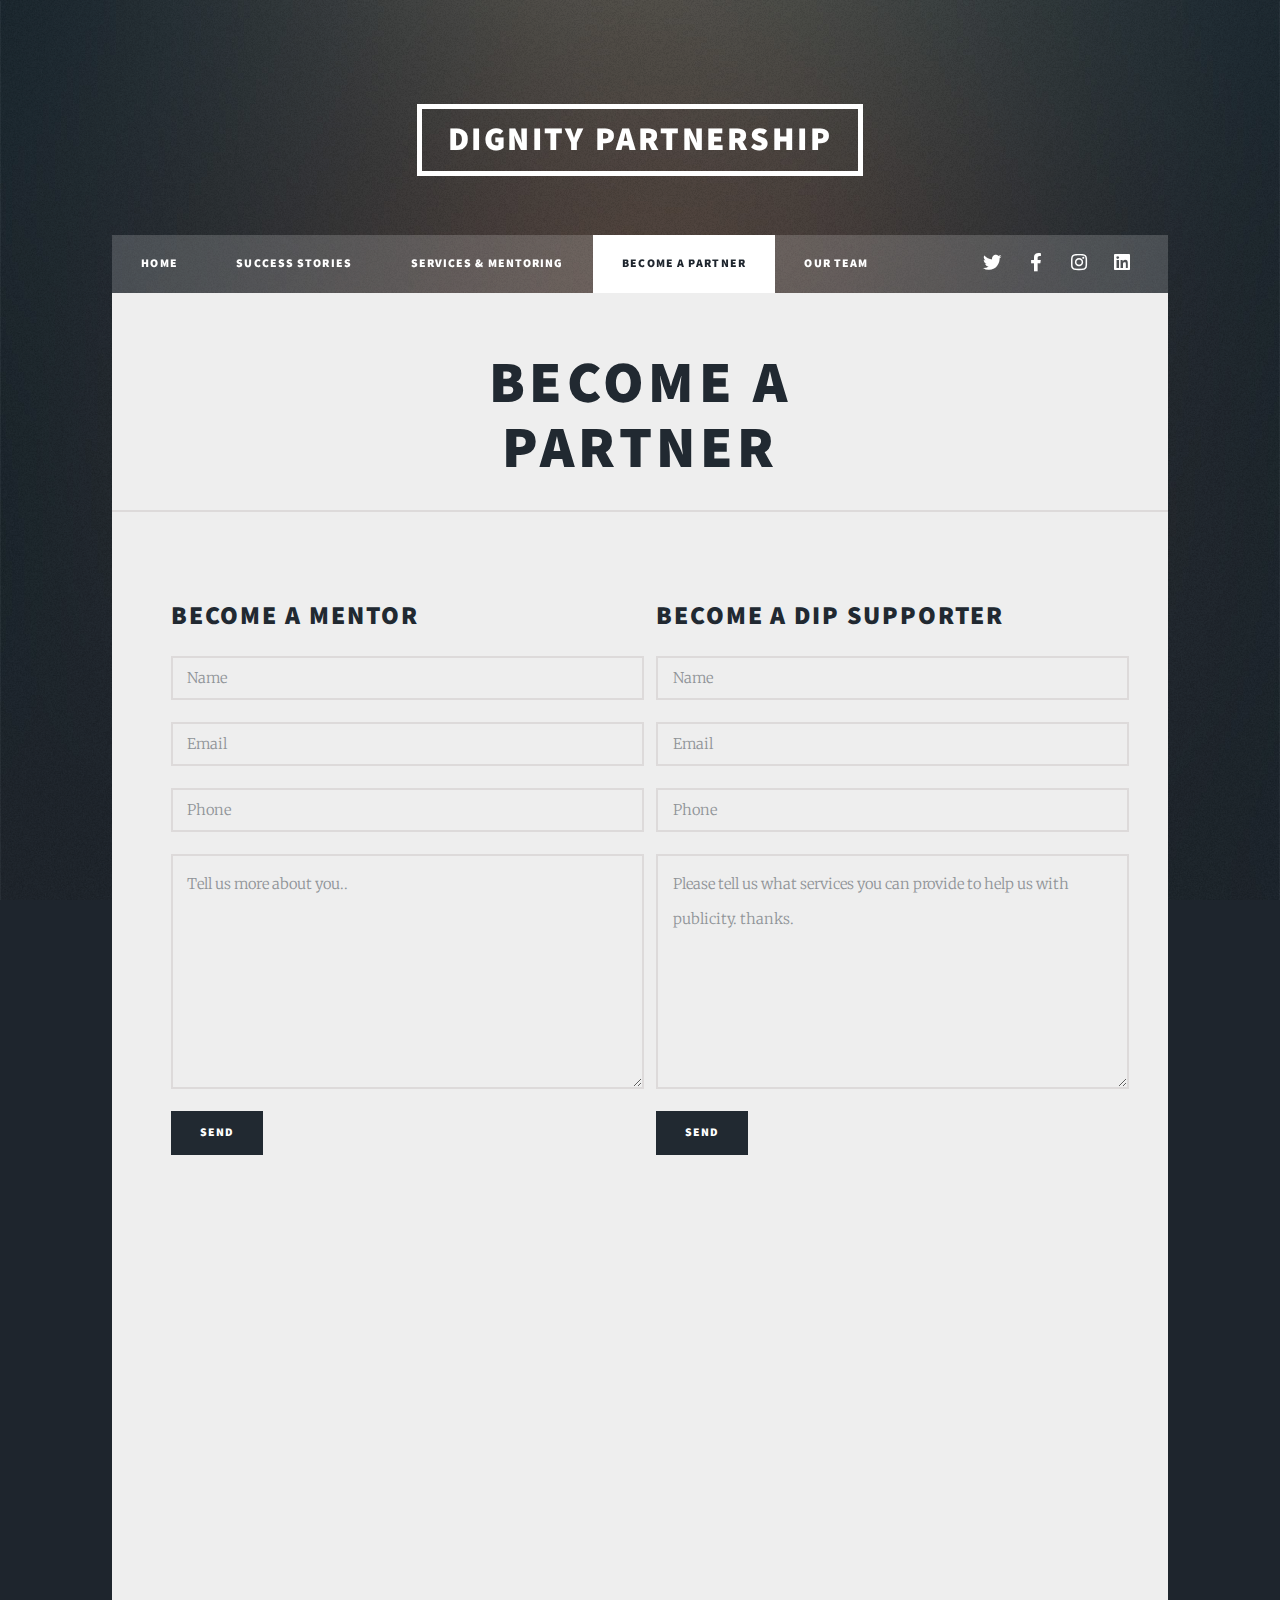
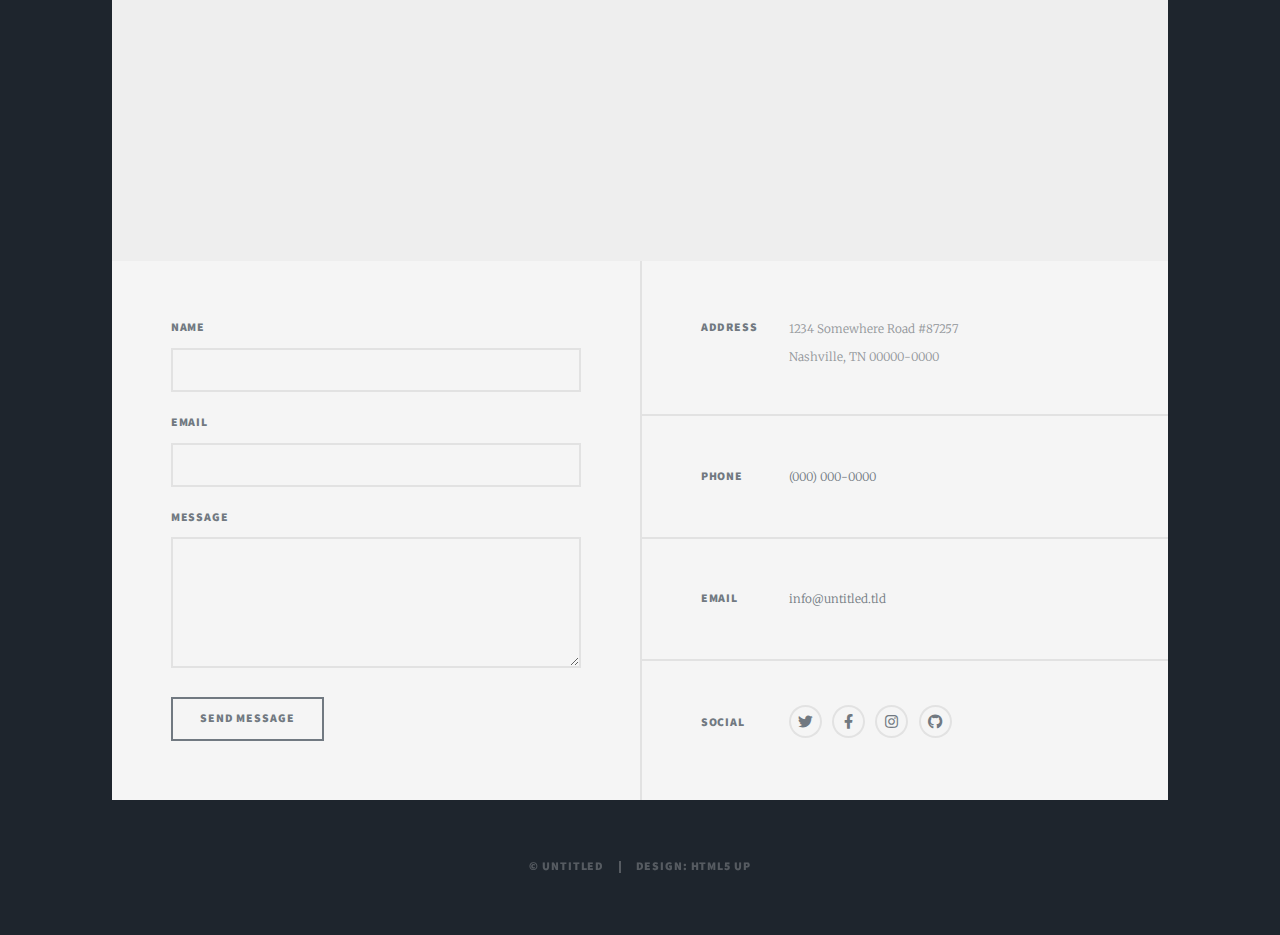
==== commit e634b8fd: "Update become_a_partner.html" ====
--- a/become_a_partner.html
+++ b/become_a_partner.html
@@ -9,11 +9,11 @@
 		<title>Become A Partner - Dignity Partnership</title>
 		<meta charset="utf-8" />
 		<meta name="viewport" content="width=device-width, initial-scale=1, user-scalable=no" />
+		<link rel="stylesheet" href="assets/css/bootstrap/bootstrap-grid.css" />
+		<link rel="stylesheet" href="assets/css/bootstrap/bootstrap-reboot.css" />
 		<link rel="stylesheet" href="assets/css/main.css" />
 		<link rel="stylesheet" href="assets/css/aos.css" />
 		<link rel="stylesheet" href="assets/css/magnific-popup.css" />
-		<link rel="stylesheet" href="assets/css/bootstrap/bootstrap-grid.css" />
-		<link rel="stylesheet" href="assets/css/bootstrap/bootstrap-reboot.css" />
 		<noscript><link rel="stylesheet" href="assets/css/noscript.css" /></noscript>
 	</head>
 	<body class="is-preload">
@@ -212,4 +212,4 @@
 			<script src="assets/js/main.js"></script>
 
 	</body>
-</html>+</html>
